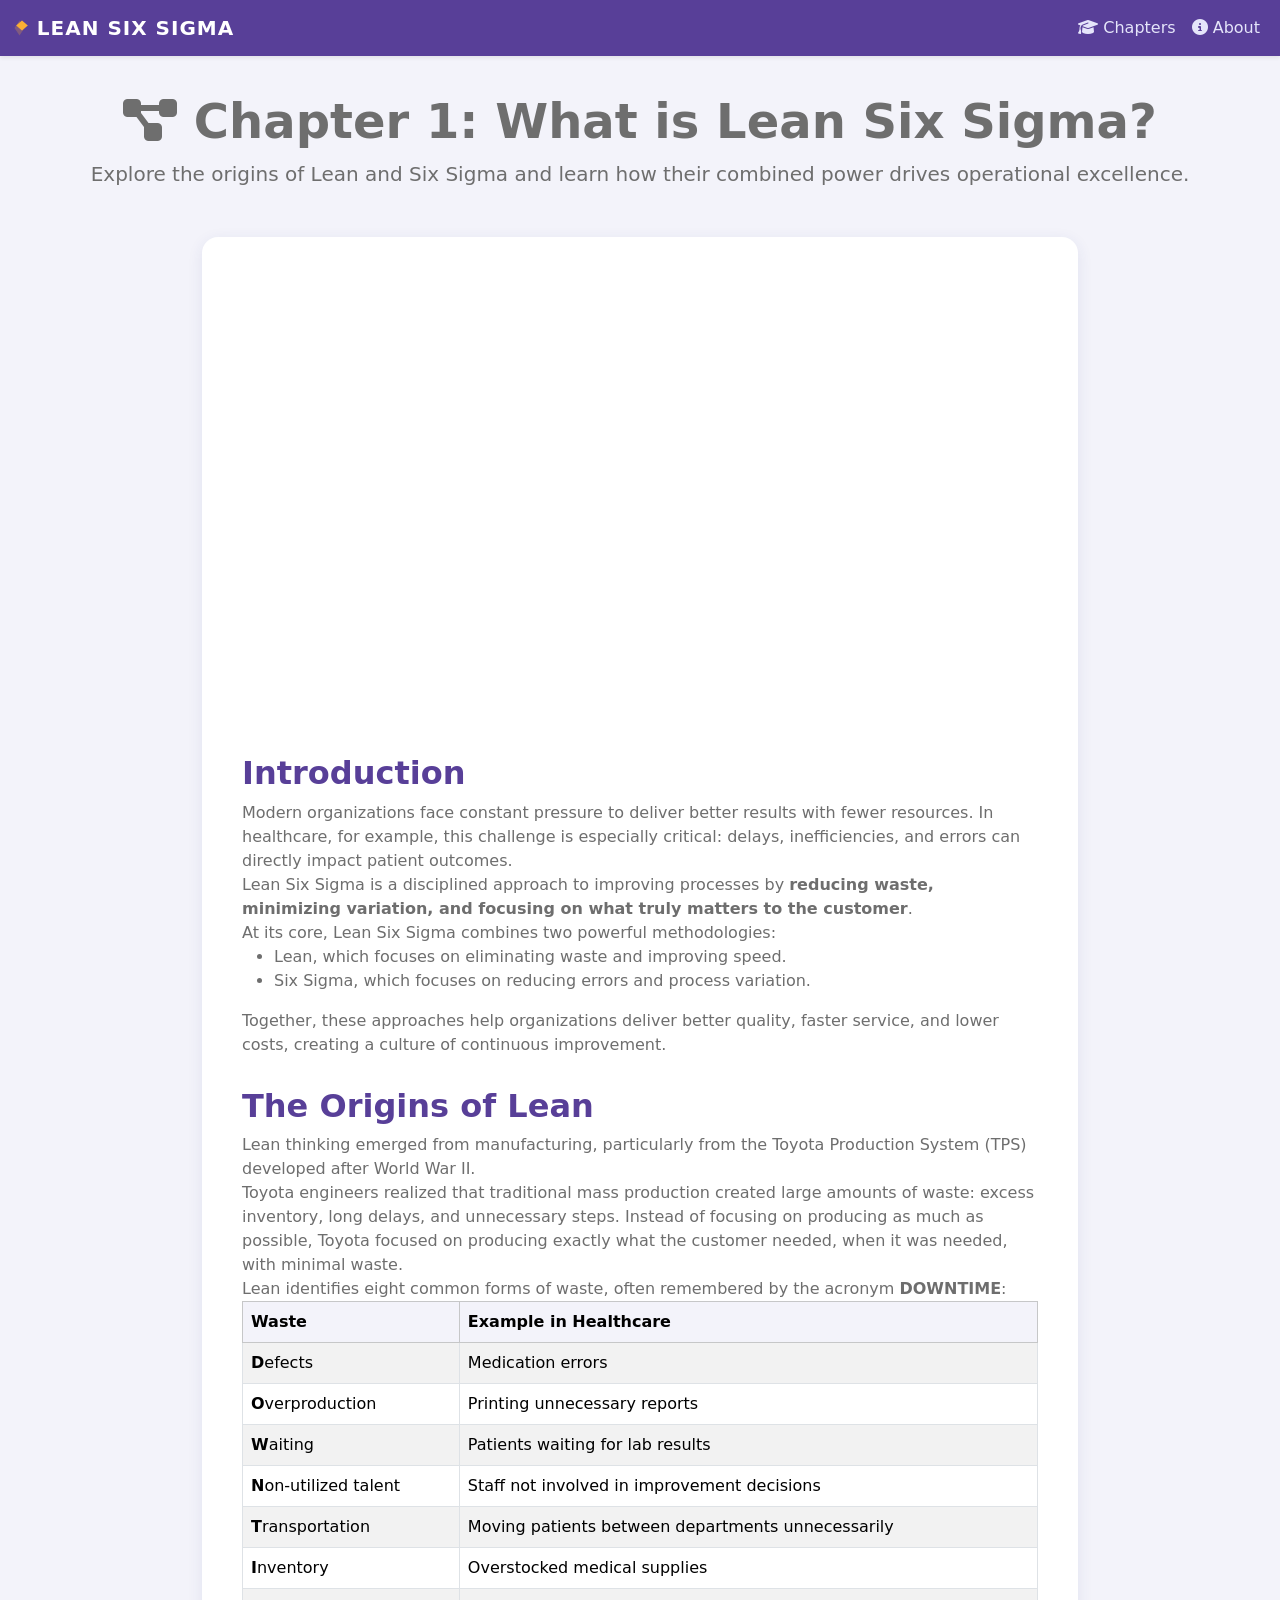
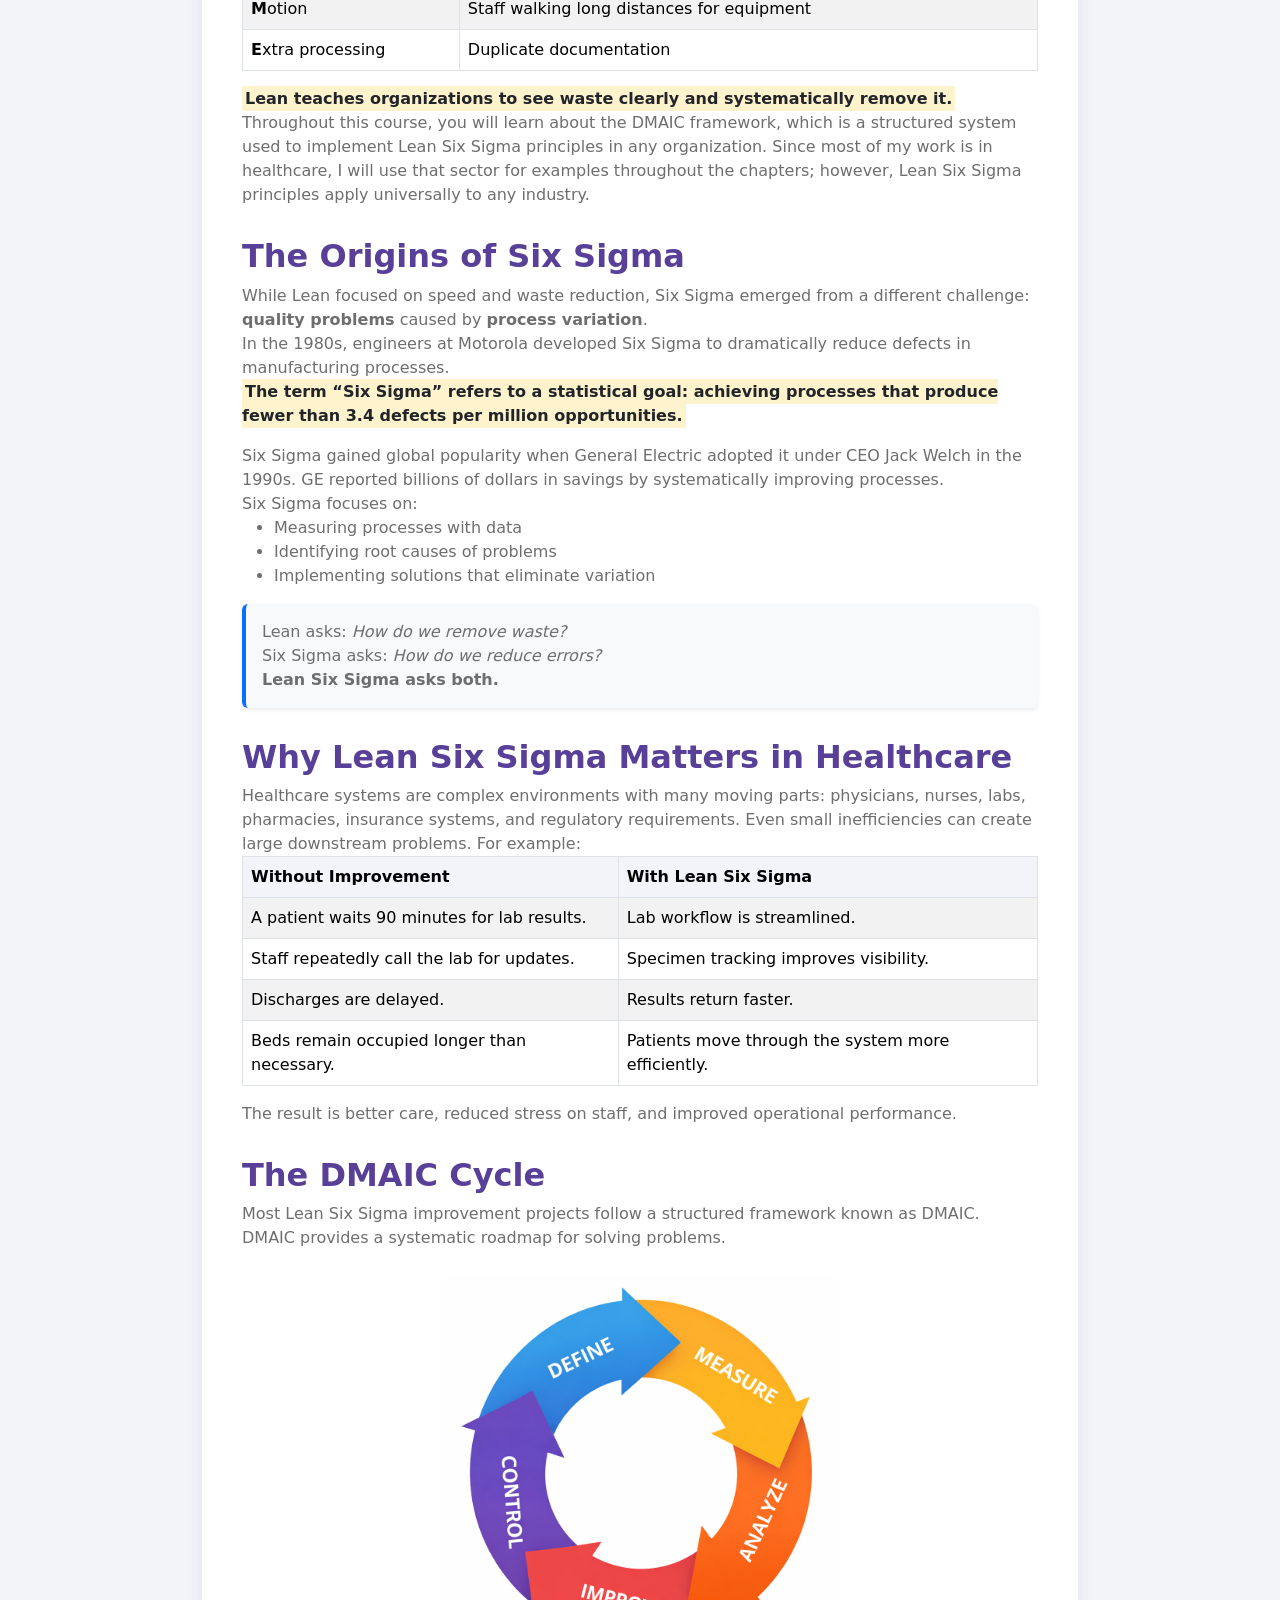
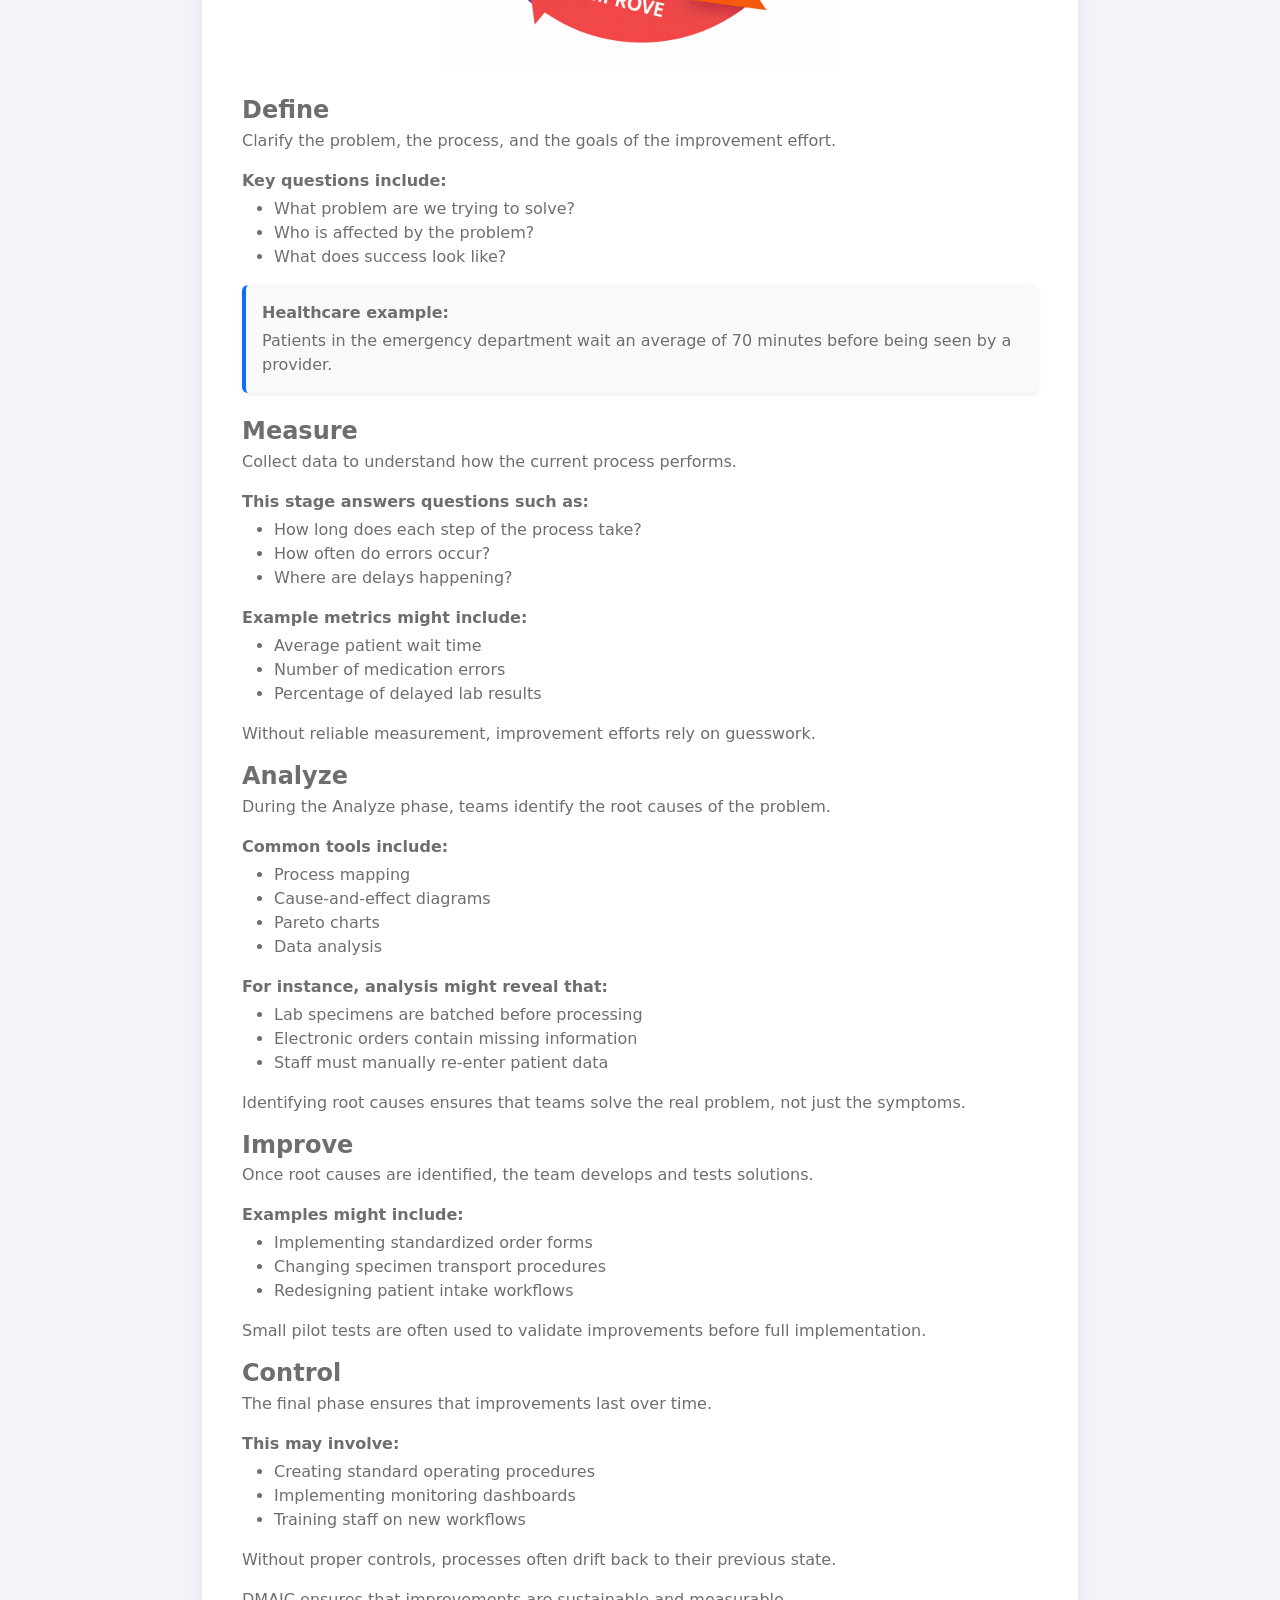
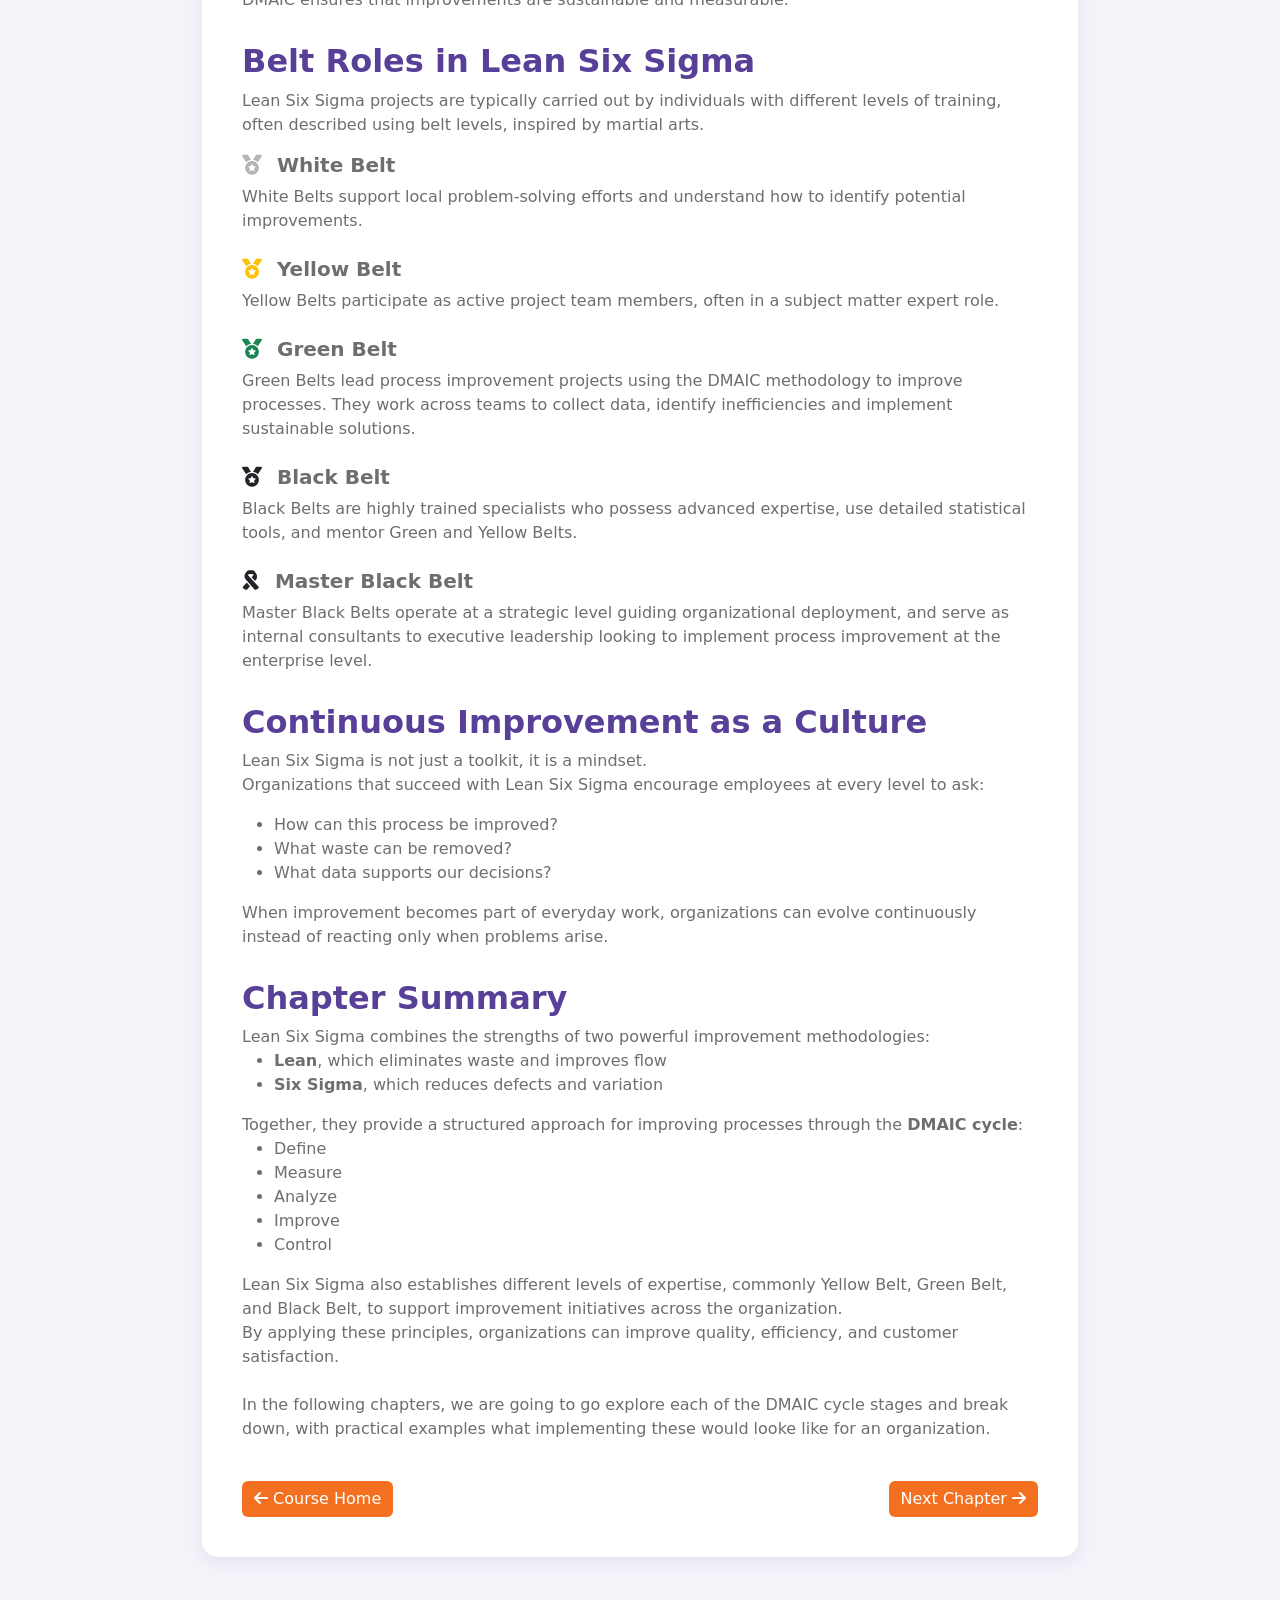
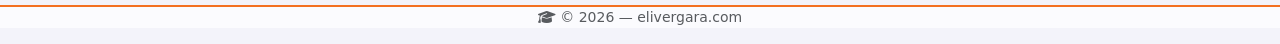
==== chapter_1.html @ 30445e2f "Refactor code structure for improved readability and maintainability" ====
<!doctype html>
<html lang="en">
<head>
<meta charset="utf-8"/>
<title>Chapter 1 — What is Lean Six Sigma?</title>
<meta name="viewport" content="width=device-width, initial-scale=1"/>

<link href="https://cdn.jsdelivr.net/npm/bootstrap@5.3.0/dist/css/bootstrap.min.css" rel="stylesheet">
<link href="https://cdnjs.cloudflare.com/ajax/libs/font-awesome/6.5.0/css/all.min.css" rel="stylesheet">
<link href="sass/style.css" rel="stylesheet">

<script>
window.addEventListener('scroll',function(){
document.getElementById('backToTopBtn').style.display =
(window.scrollY>300)?'inline-block':'none';
});

function backToTop(){
window.scrollTo({top:0,behavior:'smooth'});
}
</script>

</head>

<body>

<!-- NAVBAR -->

<nav class="navbar navbar-expand-lg navbar-dark navbar-gradient shadow-sm fixed-top">
<div class="container-fluid">

<a class="navbar-brand brand" href="index.html">

<svg class="brand-icon" viewBox="0 0 24 24">
<path d="M3 12l6-9 6 9-6 9-6-9z" opacity=".25"/>
<path d="M12 3l7 6-7 6-7-6 7-6z"/>
</svg>

Lean Six Sigma

</a>

<button class="navbar-toggler" type="button" data-bs-toggle="collapse" data-bs-target="#mainNav">
<span class="navbar-toggler-icon"></span>
</button>

<div class="collapse navbar-collapse" id="mainNav">

<ul class="navbar-nav ms-auto">

<li class="nav-item">
<a class="nav-link" href="index.html#chapters">
<i class="fa-solid fa-graduation-cap"></i> Chapters
</a>
</li>

<li class="nav-item">
<a class="nav-link" href="index.html#about-section">
<i class="fa-solid fa-circle-info"></i> About
</a>
</li>

</ul>

</div>
</div>
</nav>

<button id="backToTopBtn" onclick="backToTop()">
<i class="fa-solid fa-arrow-up"></i>
</button>

<!-- HERO -->

<header class="hero text-center">
<div class="container">
<h1 class="display-5 fw-bold mt-5">
<i class="fa-solid fa-project-diagram mt-5"></i>
Chapter 1: What is Lean Six Sigma?
</h1>

<p class="lead">
<strong>Explore the origins of Lean and Six Sigma and learn how their combined power drives operational excellence.</strong>
</p>
</div>
</header>

<!-- MAIN CONTENT -->

<div class="container my-5" style="max-width:900px">
  <div class="chapter-content">
    <div class="ratio ratio-16x9 mb-4">
      <iframe src="https://www.youtube.com/embed/YOUR_VIDEO_ID" title="Lean Six Sigma Introduction" allowfullscreen></iframe>
    </div>
    <section class="chapter-section intro">
      <h2>Introduction</h2>
      <div class="section-body">
        <div class="section-paragraph">
          Modern organizations face constant pressure to deliver better results with fewer resources. In healthcare, for example, this challenge is especially critical: delays, inefficiencies, and errors can directly impact patient outcomes.
        </div>
        <div class="section-paragraph">
          Lean Six Sigma is a disciplined approach to improving processes by <strong>reducing waste, minimizing variation, and focusing on what truly matters to the customer</strong>.
        </div>
        <div class="section-paragraph">
          At its core, Lean Six Sigma combines two powerful methodologies:
          <ul>
            <li>Lean, which focuses on eliminating waste and improving speed.</li>
            <li>Six Sigma, which focuses on reducing errors and process variation.</li>
          </ul>
          Together, these approaches help organizations deliver better quality, faster service, and lower costs, creating a culture of continuous improvement.
        </div>
      </div>
    </section>
    <section class="chapter-section origins-lean">
      <h2>The Origins of Lean</h2>
      <div class="section-body">
        <div class="section-paragraph">
          Lean thinking emerged from manufacturing, particularly from the Toyota Production System (TPS) developed after World War II.
        </div>
        <div class="section-paragraph">
          Toyota engineers realized that traditional mass production created large amounts of waste: excess inventory, long delays, and unnecessary steps. 
          Instead of focusing on producing as much as possible, Toyota focused on producing exactly what the customer needed, when it was needed, with minimal waste.
        </div>
        <div class="section-paragraph">
          Lean identifies eight common forms of waste, often remembered by the acronym <strong>DOWNTIME</strong>:
        </div>
        <div class="section-table">
          <table class="table table-striped table-bordered">
            <thead class="table-light">
              <tr><th>Waste</th><th>Example in Healthcare</th></tr>
            </thead>
            <tbody>
              <tr><td><strong>D</strong>efects</td><td>Medication errors</td></tr>
              <tr><td><strong>O</strong>verproduction</td><td>Printing unnecessary reports</td></tr>
              <tr><td><strong>W</strong>aiting</td><td>Patients waiting for lab results</td></tr>
              <tr><td><strong>N</strong>on-utilized talent</td><td>Staff not involved in improvement decisions</td></tr>
              <tr><td><strong>T</strong>ransportation</td><td>Moving patients between departments unnecessarily</td></tr>
              <tr><td><strong>I</strong>nventory</td><td>Overstocked medical supplies</td></tr>
              <tr><td><strong>M</strong>otion</td><td>Staff walking long distances for equipment</td></tr>
              <tr><td><strong>E</strong>xtra processing</td><td>Duplicate documentation</td></tr>
            </tbody>
          </table>
        </div>
        <div class="section-paragraph">
         <mark><strong> Lean teaches organizations to see waste clearly and systematically remove it.</strong></mark>
        </div>
        <div class="section-paragraph">
          Throughout this course, you will learn about the DMAIC framework, which is a structured system used to implement Lean Six Sigma principles in any organization. 
          Since most of my work is in healthcare, I will use that sector for examples throughout the chapters; however, Lean Six Sigma principles apply universally to any industry.
        </div>
      </div>
    </section>

    <!-- ##############################   -->
    
    <section class="chapter-section origins-sixsigma">
      <h2>The Origins of Six Sigma</h2>
      <div class="section-body">
        <div class="section-paragraph">
          While Lean focused on speed and waste reduction, Six Sigma emerged from a different challenge: <strong>quality problems</strong> caused by <strong>process variation</strong>.
        </div>
        <div class="section-paragraph">
          In the 1980s, engineers at Motorola developed Six Sigma to dramatically reduce defects in manufacturing processes.
        </div>
        <p><mark><strong>The term “Six Sigma” refers to a statistical goal: achieving processes that produce fewer than 3.4 defects per million opportunities.</mark></strong>
      
        <div class="section-paragraph">
          Six Sigma gained global popularity when General Electric adopted it under CEO Jack Welch in the 1990s. GE reported billions of dollars in savings by systematically improving processes.
        </div>
        <div class="section-list">
          Six Sigma focuses on:
          <ul>
            <li>Measuring processes with data</li>
            <li>Identifying root causes of problems</li>
            <li>Implementing solutions that eliminate variation</li>
          </ul>
        </div>
<div class="p-3 bg-light border-start border-4 border-primary rounded shadow-sm">
          Lean asks: <i>How do we remove waste?</i><br>
          Six Sigma asks: <i>How do we reduce errors?</i><br>
          <strong>Lean Six Sigma asks both.</strong>
        </div>
      </div>
    </section>

    <!-- ###################################### -->

    <section class="chapter-section why-lss">
      <h2>Why Lean Six Sigma Matters in Healthcare</h2>
      <div class="section-body">
        <div class="section-paragraph">
          Healthcare systems are complex environments with many moving parts: physicians, nurses, labs, pharmacies, insurance systems, and regulatory requirements. 
          Even small inefficiencies can create large downstream problems. For example:
        </div>

<table class="table table-bordered table-striped">
  <thead>
    <tr>
      <th scope="col" class="fw-bold">Without Improvement</th>
      <th scope="col" class="fw-bold">With Lean Six Sigma</th>
    </tr>
  </thead>
  <tbody>
    <tr>
      <td>A patient waits 90 minutes for lab results.</td>
      <td>Lab workflow is streamlined.</td>
    </tr>
    <tr>
      <td>Staff repeatedly call the lab for updates.</td>
      <td>Specimen tracking improves visibility.</td>
    </tr>
    <tr>
      <td>Discharges are delayed.</td>
      <td>Results return faster.</td>
    </tr>
    <tr>
      <td>Beds remain occupied longer than necessary.</td>
      <td>Patients move through the system more efficiently.</td>
    </tr>
  </tbody>
</table>

        <div class="section-paragraph">
          The result is better care, reduced stress on staff, and improved operational performance.
        </div>
      </div>
    </section>
    <section class="chapter-section dmaic">

<!-- ####################################### -->


      <h2>The DMAIC Cycle</h2>
      <div class="section-body">
        <div class="section-paragraph">
Most Lean Six Sigma improvement projects follow a structured framework known as DMAIC.
        </div>
        <div class="section-paragraph">
          DMAIC provides a systematic roadmap for solving problems.
        </div>
    <div class="text-center my-4">
      <img src="/assets/images/DMAIC-Cycle.png" class="img-fluid w-50 rounded" alt="DMAIC Cycle Diagram: Define, Measure, Analyze, Improve, Control" style="max-width: 500px;">
    </div>

        <div class="section-subgroup">
          <div class="h4 fw-bold mb-1">Define</div>
          <p>Clarify the problem, the process, and the goals of the improvement effort.</p>
          <div class="fw-bold mb-1">Key questions include:</div>
          <ul>
            <li>What problem are we trying to solve?</li>
            <li>Who is affected by the problem?</li>
            <li>What does success look like?</li>
          </ul>
<div class="p-3 bg-light border-start border-4 border-primary rounded shadow-sm">
  <div class="fw-bold mb-1">Healthcare example:</div>
  <p class="mb-0">
    Patients in the emergency department wait an average of 70 minutes 
    before being seen by a provider.
  </p>
</div><br>
        <div class="section-subgroup">
          <div class="h4 fw-bold mb-1">Measure</div>
          <p>Collect data to understand how the current process performs.</p>
          <div class="fw-bold mb-1">This stage answers questions such as:</div>
          <ul>
            <li>How long does each step of the process take?</li>
            <li>How often do errors occur?</li>
            <li>Where are delays happening?</li>
          </ul>
          <div class="fw-bold mb-1">Example metrics might include:</div>
          <ul>
            <li>Average patient wait time</li>
            <li>Number of medication errors</li>
            <li>Percentage of delayed lab results</li>
          </ul>
          <p>Without reliable measurement, improvement efforts rely on guesswork.</p>
        </div>
        <div class="section-subgroup">
          <div class="h4 fw-bold mb-1">Analyze</div>
          <p>During the Analyze phase, teams identify the root causes of the problem.</p>
          <div class="fw-bold mb-1">Common tools include:</div>
          <ul>
            <li>Process mapping</li>
            <li>Cause-and-effect diagrams</li>
            <li>Pareto charts</li>
            <li>Data analysis</li>
          </ul>
          <div class="fw-bold mb-1">For instance, analysis might reveal that:</div>
          <ul>
            <li>Lab specimens are batched before processing</li>
            <li>Electronic orders contain missing information</li>
            <li>Staff must manually re-enter patient data</li>
          </ul>
          <p>Identifying root causes ensures that teams solve the real problem, not just the symptoms.</p>
        </div>
        <div class="section-subgroup">
          <div class="h4 fw-bold mb-1">Improve</div>
          <p>Once root causes are identified, the team develops and tests solutions.</p>
          <div class="fw-bold mb-1">Examples might include:</div>
          <ul>
            <li>Implementing standardized order forms</li>
            <li>Changing specimen transport procedures</li>
            <li>Redesigning patient intake workflows</li>
          </ul>
          <p>Small pilot tests are often used to validate improvements before full implementation.</p>
        </div>
        <div class="section-subgroup">
          <div class="h4 fw-bold mb-1">Control</div>
          <p>The final phase ensures that improvements last over time.</p>
          <div class="fw-bold mb-1">This may involve:</div>
          <ul>
            <li>Creating standard operating procedures</li>
            <li>Implementing monitoring dashboards</li>
            <li>Training staff on new workflows</li>
          </ul>
          <p>Without proper controls, processes often drift back to their previous state.</p>
        </div>
        <div class="section-paragraph">
          DMAIC ensures that improvements are sustainable and measurable.
        </div>
      </div>
    </section>

          
    <!-- ####################################### -->

<section class="chapter-section belt-roles">
  <h2>Belt Roles in Lean Six Sigma</h2>

  <div class="section-body">

    <p class="section-paragraph">
      Lean Six Sigma projects are typically carried out by individuals with different levels of training, 
      often described using belt levels, inspired by martial arts.
    </p>

    <!-- White Belt -->
    <div class="section-subgroup mb-4">
      <div class="fw-bold h5">
        <i class="fas fa-medal me-2" style="color: #b4b4b4;"></i> White Belt
      </div>
      <p>White Belts support local problem-solving efforts and understand how to identify potential improvements.</p>
    </div>

    <!-- Yellow Belt -->
    <div class="section-subgroup mb-4">
      <div class="fw-bold h5">
        <i class="fas fa-medal text-warning me-2"></i> Yellow Belt
      </div>
      <p>Yellow Belts participate as active project team members, often in a subject matter expert role.</p>
    </div>

    <!-- Green Belt -->
    <div class="section-subgroup mb-4">
      <div class="fw-bold h5">
        <i class="fas fa-medal text-success me-2"></i> Green Belt
      </div>
      <p>Green Belts lead process improvement projects using the DMAIC methodology to improve processes. 
        They work across teams to collect data, identify inefficiencies and implement sustainable solutions.</p>
    </div>

    <!-- Black Belt -->
    <div class="section-subgroup mb-4">
      <div class="fw-bold h5">
        <i class="fas fa-medal text-dark me-2"></i> Black Belt
      </div>
      <p>Black Belts are highly trained specialists who possess advanced expertise, use detailed statistical tools, and mentor Green and Yellow Belts.</p>
    </div>

    <!-- Master Black Belt -->
    <div class="section-subgroup mb-4">
      <div class="fw-bold h5">
        <i class="fas fa-ribbon text-dark me-2"></i> Master Black Belt
      </div>
      <p>Master Black Belts operate at a strategic level guiding organizational deployment, and serve as internal 
        consultants to executive leadership looking to implement process improvement at the enterprise level.</p>
    </div>

  </div>
</section>

<!-- ###############################-->

 <section class="chapter-section belt-roles">
      <h2>Continuous Improvement as a Culture</h2>
      <div class="section-body">
        <div class="section-paragraph">
          Lean Six Sigma is not just a toolkit, it is a mindset.
        </div>
        <div class="section-subgroup">
          <p>Organizations that succeed with Lean Six Sigma encourage employees at every level to ask:</p>
          <ul>
            <li>How can this process be improved?</li>
            <li>What waste can be removed?</li>
            <li>What data supports our decisions?</li>
          </ul>
        </div>
        <div class="section-paragraph">
          When improvement becomes part of everyday work, organizations can evolve continuously instead of reacting only when problems arise.
        </div>
      </div>
    </section>
<!--############################################-->
          
<section class="chapter-section belt-roles">
  <h2>Chapter Summary</h2>
  <div class="section-body">
    <div class="section-paragraph">
      Lean Six Sigma combines the strengths of two powerful improvement methodologies:
    </div>
    <div class="section-subgroup">
      <ul>
        <li><strong>Lean</strong>, which eliminates waste and improves flow</li>
        <li><strong>Six Sigma</strong>, which reduces defects and variation</li>
      </ul>
    </div>

    <div class="section-paragraph">
      Together, they provide a structured approach for improving processes through the <strong>DMAIC cycle</strong>:
        </div>
        <div class="section-subgroup">
          <ul>
            <li>Define</li>
            <li>Measure</li>
            <li>Analyze</li>
            <li>Improve</li>
            <li>Control</li>
          </ul>
        </div>
        <div class="section-paragraph">
    </div>



    <div class="section-paragraph">
      Lean Six Sigma also establishes different levels of expertise, commonly Yellow Belt, Green Belt, and Black Belt, to support improvement initiatives across the organization.
    </div>
    <div class="section-paragraph">
      By applying these principles, organizations can improve quality, efficiency, and customer satisfaction.
    </div>
<br>
    <div class="section-paragraph">
      In the following chapters, we are going to go explore each of the DMAIC cycle stages and break down, with 
      practical examples what implementing these would looke like for an organization. 
    </div>

  </div>
</section>

    

<!--###########################################-->
    


<div class="chapter-nav">

<a href="index.html" class="btn btn-course">
<i class="fa-solid fa-arrow-left"></i> Course Home
</a>

<a href="chapter_2.html" class="btn btn-course">
Next Chapter <i class="fa-solid fa-arrow-right"></i>
</a>

</div>

</div>

</div>

<footer class="text-center text-muted mt-5 mb-3 small">
<a class="nav-link"
   href="https://www.elivergara.com"
   target="_blank"
   rel="noopener noreferrer">
  <i class="fa-solid fa-graduation-cap"></i> © 2026 — elivergara.com
</a>  
</footer>

<script src="https://cdn.jsdelivr.net/npm/bootstrap@5.3.0/dist/js/bootstrap.bundle.min.js"></script>

</body>
</html>
---- sass/style.css ----
:root {
  --primary: #007BC1;
  --secondary: #583F98;
  --accent: #F37021;
  --highlight: #FBAF33;
  --highlight2: #f6933d;
  --text: #6E6E6E;
}

body {
  color: var(--text);
  background: #f3f3fa;
}

.navbar-gradient {
  background: linear-gradient(90deg, var(--primary) 0%, var(--secondary) 100%) !important;
}

.navbar, .navbar-dark.bg-dark {
  background: var(--secondary) !important;
  border-bottom: none;
}

.navbar-brand {
  color: #fff !important;
}

.brand {
  display: inline-flex;
  align-items: center;
  gap: 0.3rem;
  font-weight: 800;
  letter-spacing: 1px;
  text-transform: uppercase;
  color: #fff;
}

.brand-icon {
  width: 20px;
  height: 20px;
  fill: var(--highlight);
}

.navbar-nav .nav-link {
  color: #e5e5fa !important;
  font-weight: 500;
}

.navbar-nav .nav-link.active, .navbar-nav .nav-link:focus, .navbar-nav .nav-link:hover {
  color: var(--highlight) !important;
}

.toc-card {
  border-radius: 16px;
  box-shadow: 0 4px 16px rgba(44, 55, 130, 0.09);
  border: none;
}

.chapter-image {
  width: 100%;
  height: 120px;
  display: block;
  border-radius: 8px;
  -o-object-fit: cover;
     object-fit: cover;
  border-bottom: 3px solid var(--highlight);
}

.chapter {
  scroll-margin-top: 90px;
}

.card-title {
  font-weight: 700;
  color: var(--secondary);
}

.chapter .card-title {
  display: flex;
  align-items: center;
  gap: 0.6em;
}

.main-content {
  background: #f3f3fa;
  min-height: 96vh;
  padding-bottom: 42px;
}

.btn, .btn-lg, .btn-outline-primary {
  background: var(--accent);
  border: none;
  color: #fff;
}

.btn-outline-primary {
  background: transparent;
  color: var(--primary);
  border: 2px solid var(--primary);
}

.btn-outline-primary:hover {
  background: var(--primary);
  color: #fff;
}

.chapter .fa-solid {
  color: var(--accent);
}

.card-footer {
  background: var(--highlight) !important;
  color: #222;
}

footer {
  background: #fbfbfe;
  border-top: 2px solid var(--accent);
}

#chapters-nav {
  background: rgba(255, 255, 255, 0);
  border-radius: 1rem;
  margin-bottom: 2em;
  box-shadow: 0 2px 16px rgba(44, 55, 130, 0);
  padding: 10px 24px;
  text-align: center;
}

#chapters-nav .btn {
  margin: 2px 2px;
  font-weight: 700;
  letter-spacing: 0.03em;
  font-size: 1.05rem;
  background: var(--primary);
  border: none;
  color: #fff;
  padding: 6px 18px;
  border-radius: 24px;
  transition: background 0.1s, color 0.1s;
}

#chapters-nav .btn:hover {
  background: var(--accent);
  color: #ffffff;
}

@media (max-width: 600px) {
  #chapters-nav {
    padding: 6px 2vw;
    font-size: 0.93rem;
  }
  #chapters-nav .btn {
    font-size: 0.94rem;
    margin: 2px 2px;
    padding: 4px 10px;
  }
}
#backToTopBtn {
  position: fixed;
  bottom: 40px;
  right: 36px;
  z-index: 1100;
  display: none;
  background: var(--secondary);
  color: #fff;
  border: none;
  border-radius: 60px;
  padding: 18px 20px 16px 20px;
  font-size: 1.4rem;
  box-shadow: 0 4px 12px rgba(88, 63, 152, 0.22);
  transition: background 0.2s, color 0.2s;
}

#backToTopBtn:hover {
  background: var(--accent);
  color: #fff;
}

html {
  scroll-behavior: smooth;
}

.chapter-content {
  background: white;
  border-radius: 16px;
  padding: 40px;
  box-shadow: 0 4px 16px rgba(44, 55, 130, 0.09);
}

.chapter-content h2 {
  color: var(--secondary);
  font-weight: 700;
  margin-top: 30px;
}

.chapter-content h3 {
  color: var(--primary);
  margin-top: 25px;
}

.chapter-nav {
  margin-top: 40px;
  display: flex;
  justify-content: space-between;
}

.btn-course {
  background: var(--accent);
  border: none;
  color: white;
}

.btn-course:hover {
  background: var(--secondary);
}

.table thead th, .table-striped tbody tr:nth-of-type(odd) {
  background: #f3f3fa;
}/*# sourceMappingURL=style.css.map */
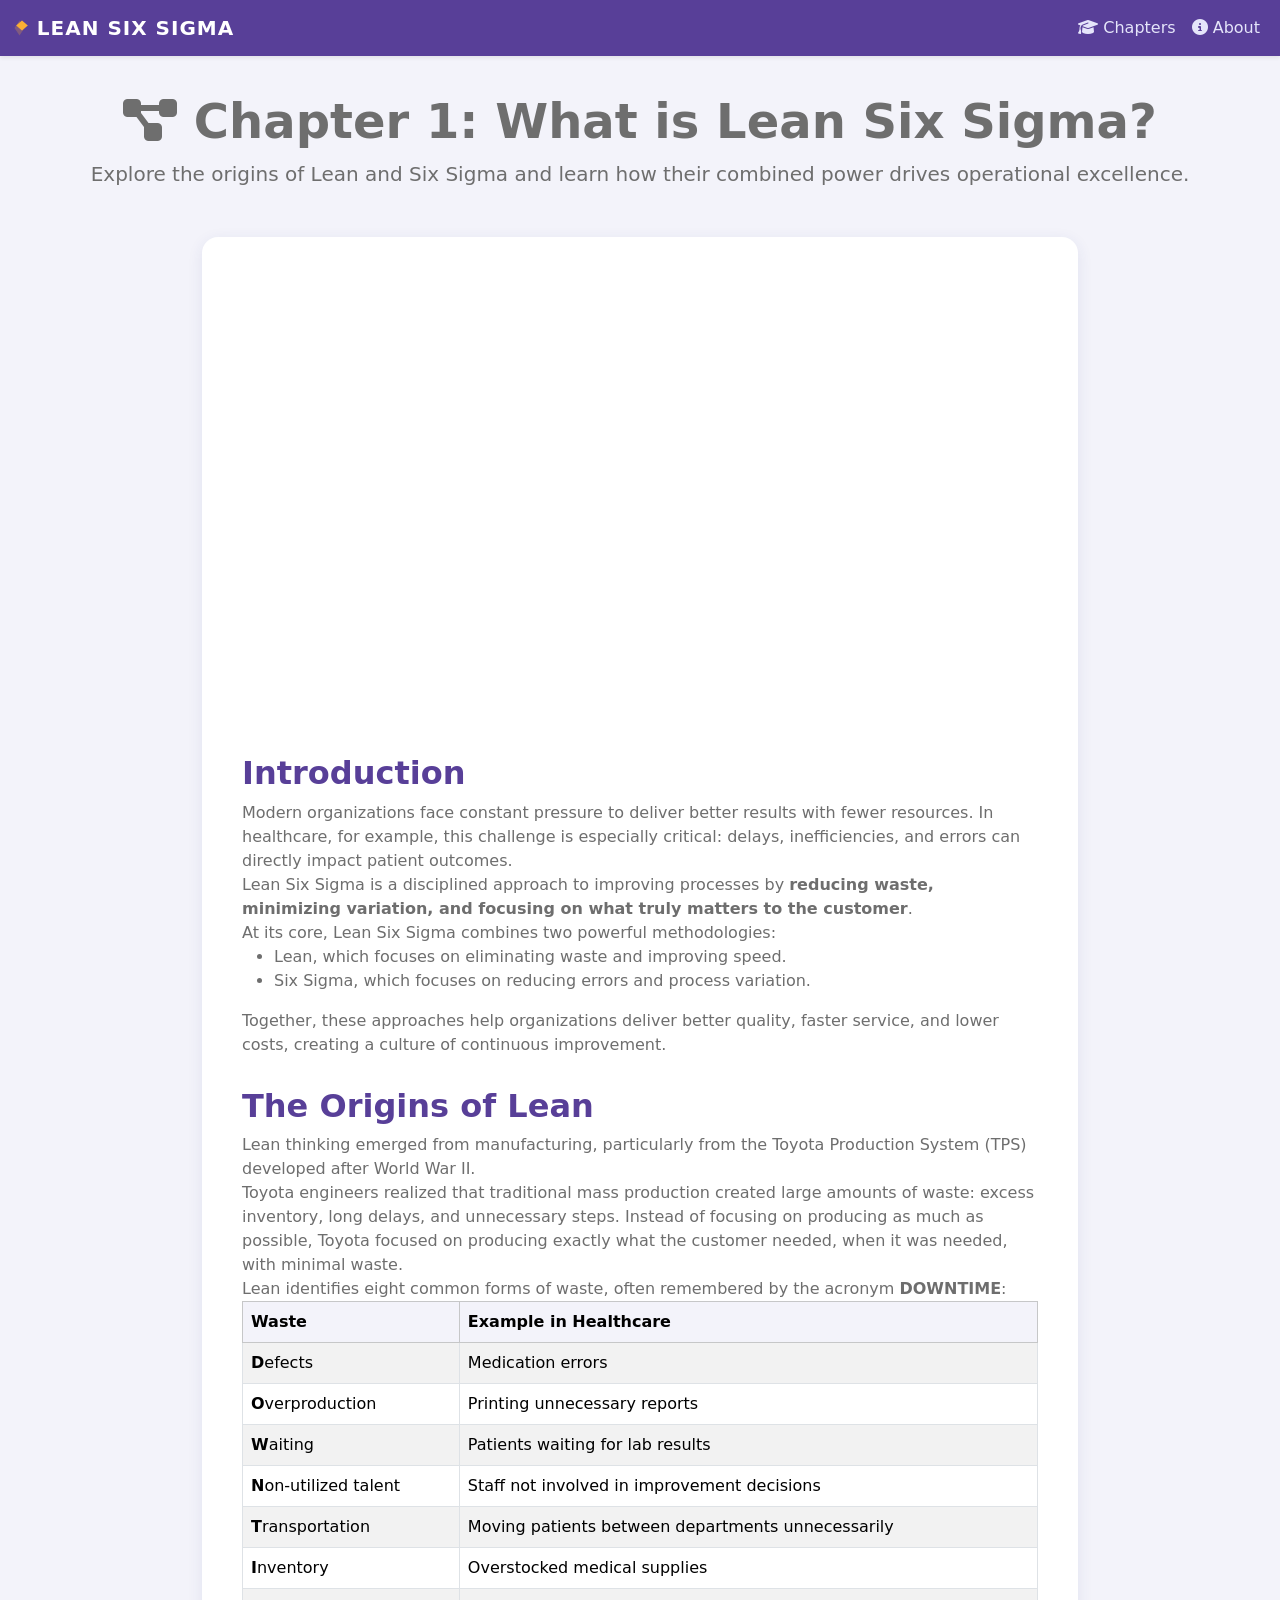
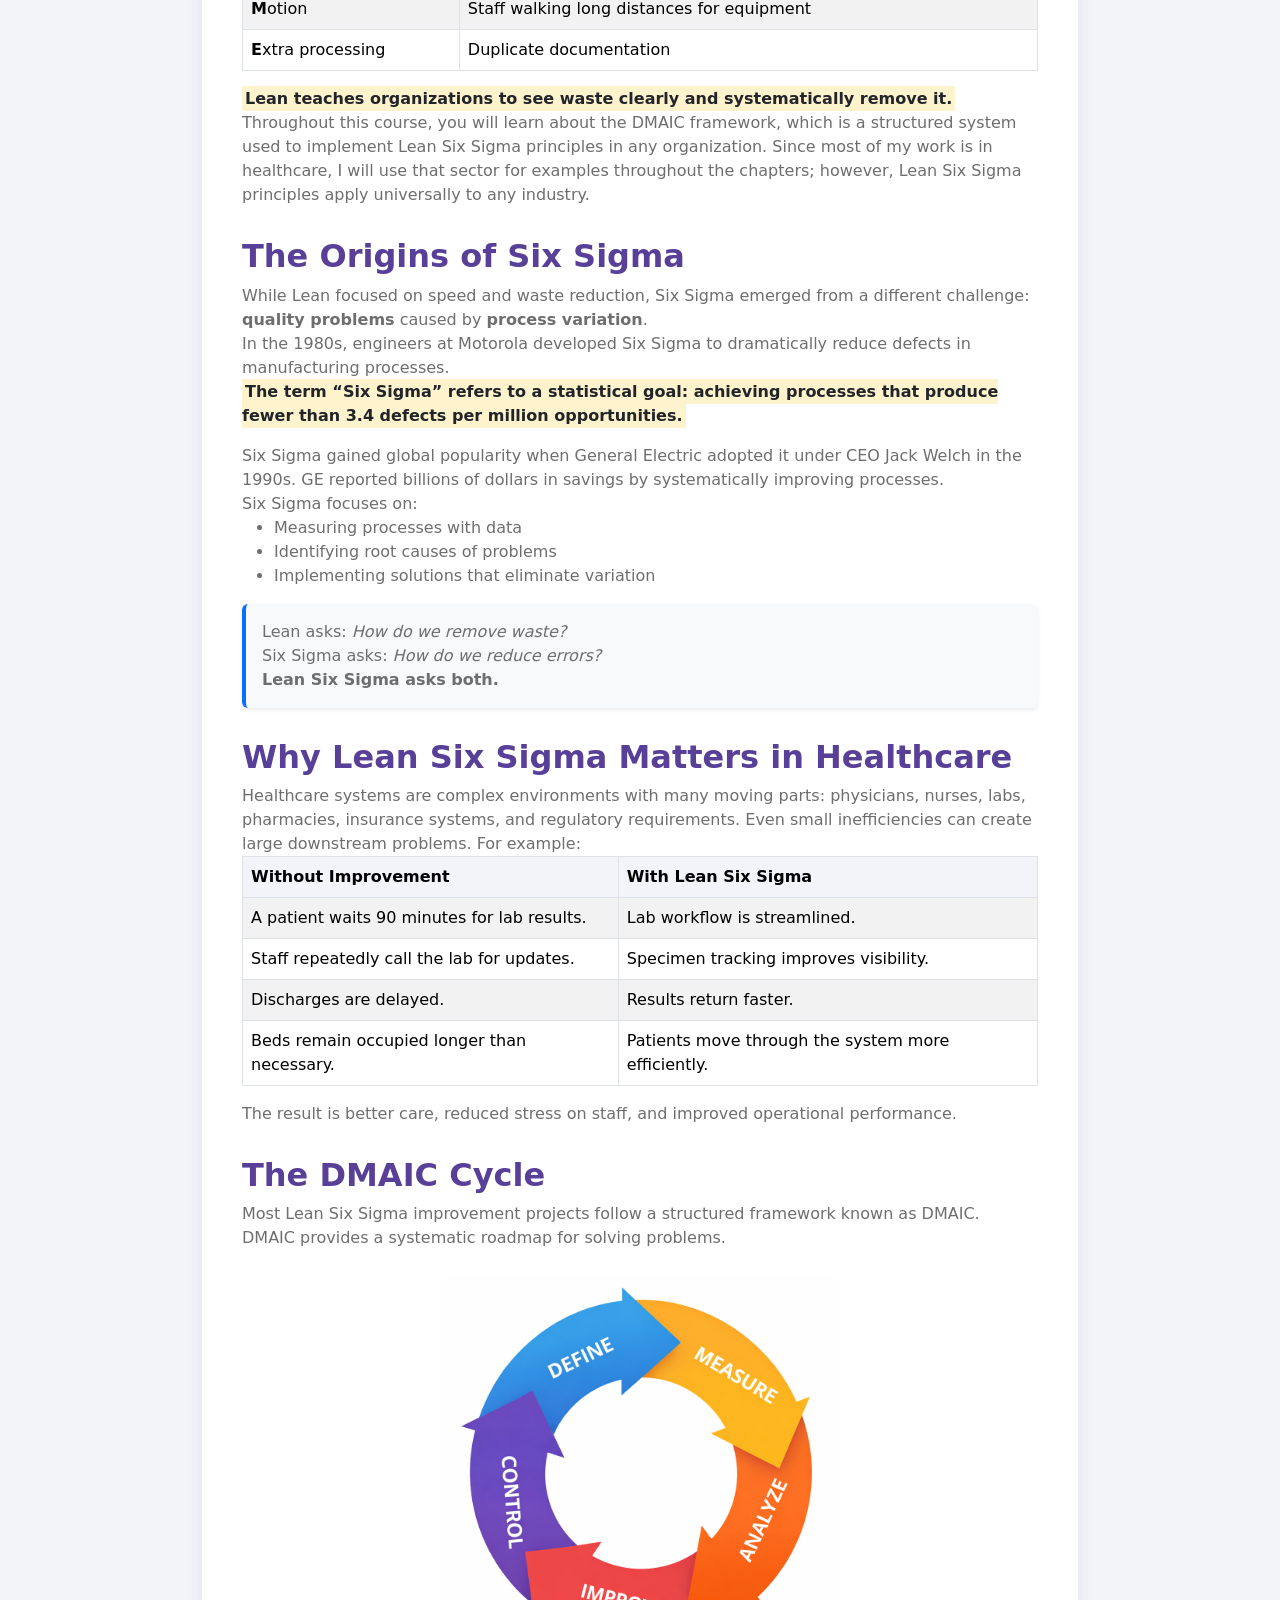
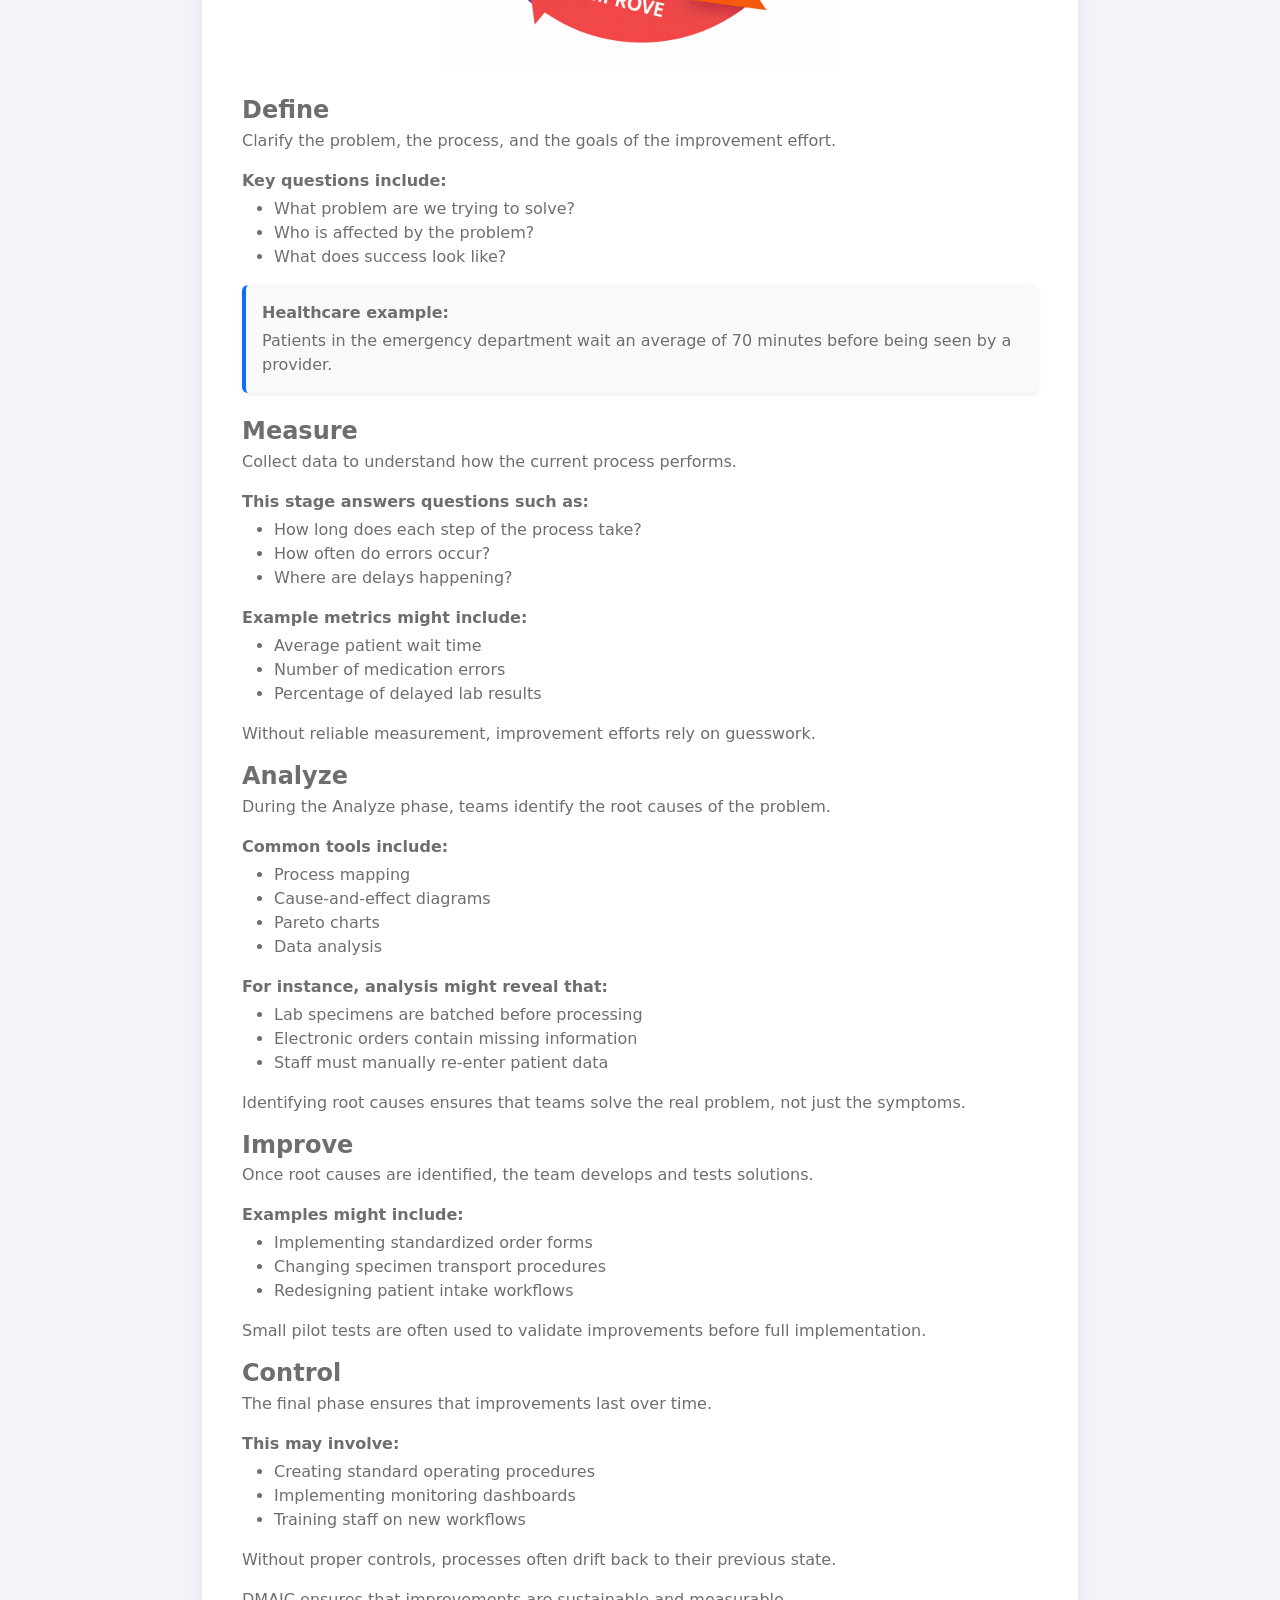
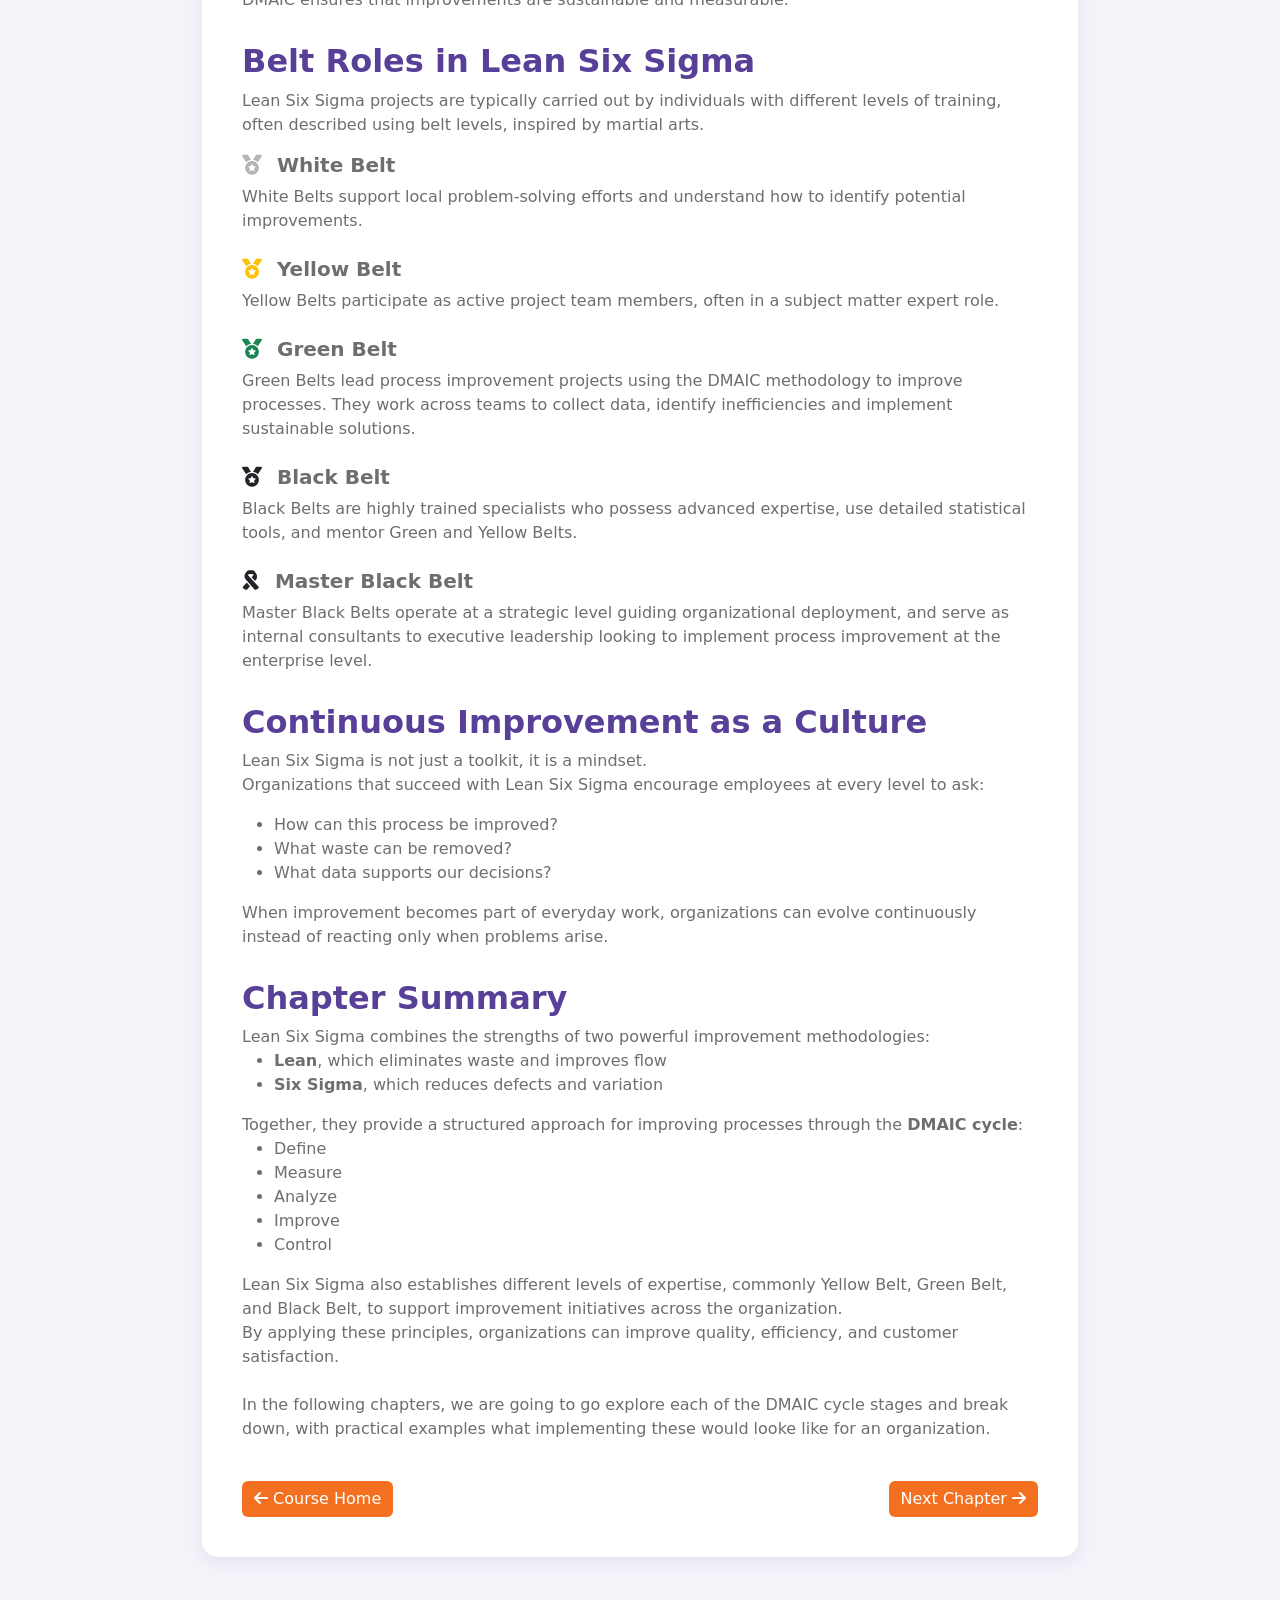
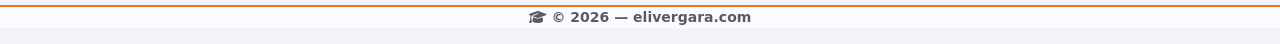
==== commit 0175e36c: "changed footer to my authorship" ====
--- a/chapter_1.html
+++ b/chapter_1.html
@@ -239,7 +239,7 @@
           DMAIC provides a systematic roadmap for solving problems.
         </div>
     <div class="text-center my-4">
-      <img src="/assets/images/DMAIC-Cycle.png" class="img-fluid w-50 rounded" alt="DMAIC Cycle Diagram: Define, Measure, Analyze, Improve, Control" style="max-width: 500px;">
+      <img src="assets/images/DMAIC-Cycle.png" class="img-fluid w-50 rounded" alt="DMAIC Cycle Diagram: Define, Measure, Analyze, Improve, Control" style="max-width: 500px;">
     </div>
 
         <div class="section-subgroup">
@@ -474,7 +474,7 @@
    href="https://www.elivergara.com"
    target="_blank"
    rel="noopener noreferrer">
-  <i class="fa-solid fa-graduation-cap"></i> © 2026 — elivergara.com
+  <strong><i class="fa-solid fa-graduation-cap"></i> © 2026 — elivergara.com</strong>
 </a>  
 </footer>
 
--- a/sass/style.css
+++ b/sass/style.css
@@ -58,11 +58,11 @@
 
 .chapter-image {
   width: 100%;
-  height: 120px;
+  height: 150px;
   display: block;
   border-radius: 8px;
-  -o-object-fit: cover;
-     object-fit: cover;
+  object-fit: cover;
+  object-position: top;
   border-bottom: 3px solid var(--highlight);
 }
 
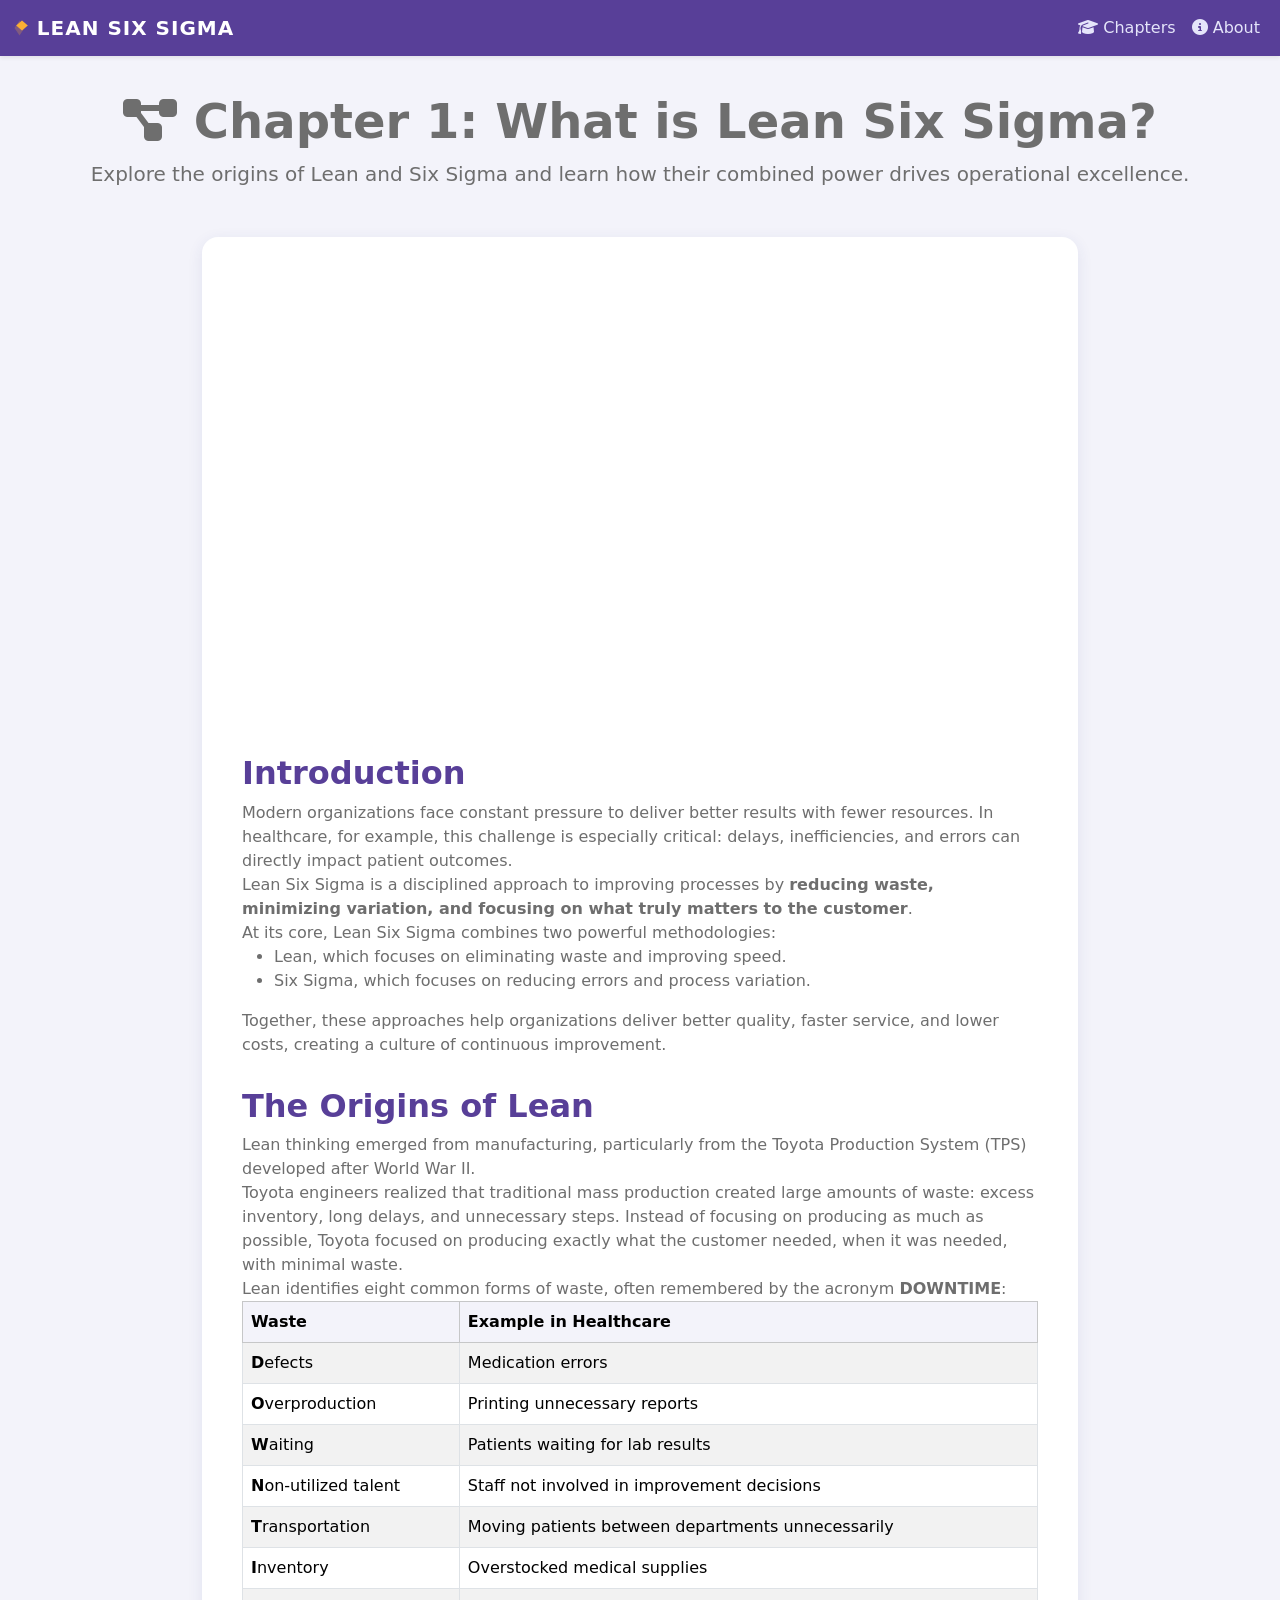
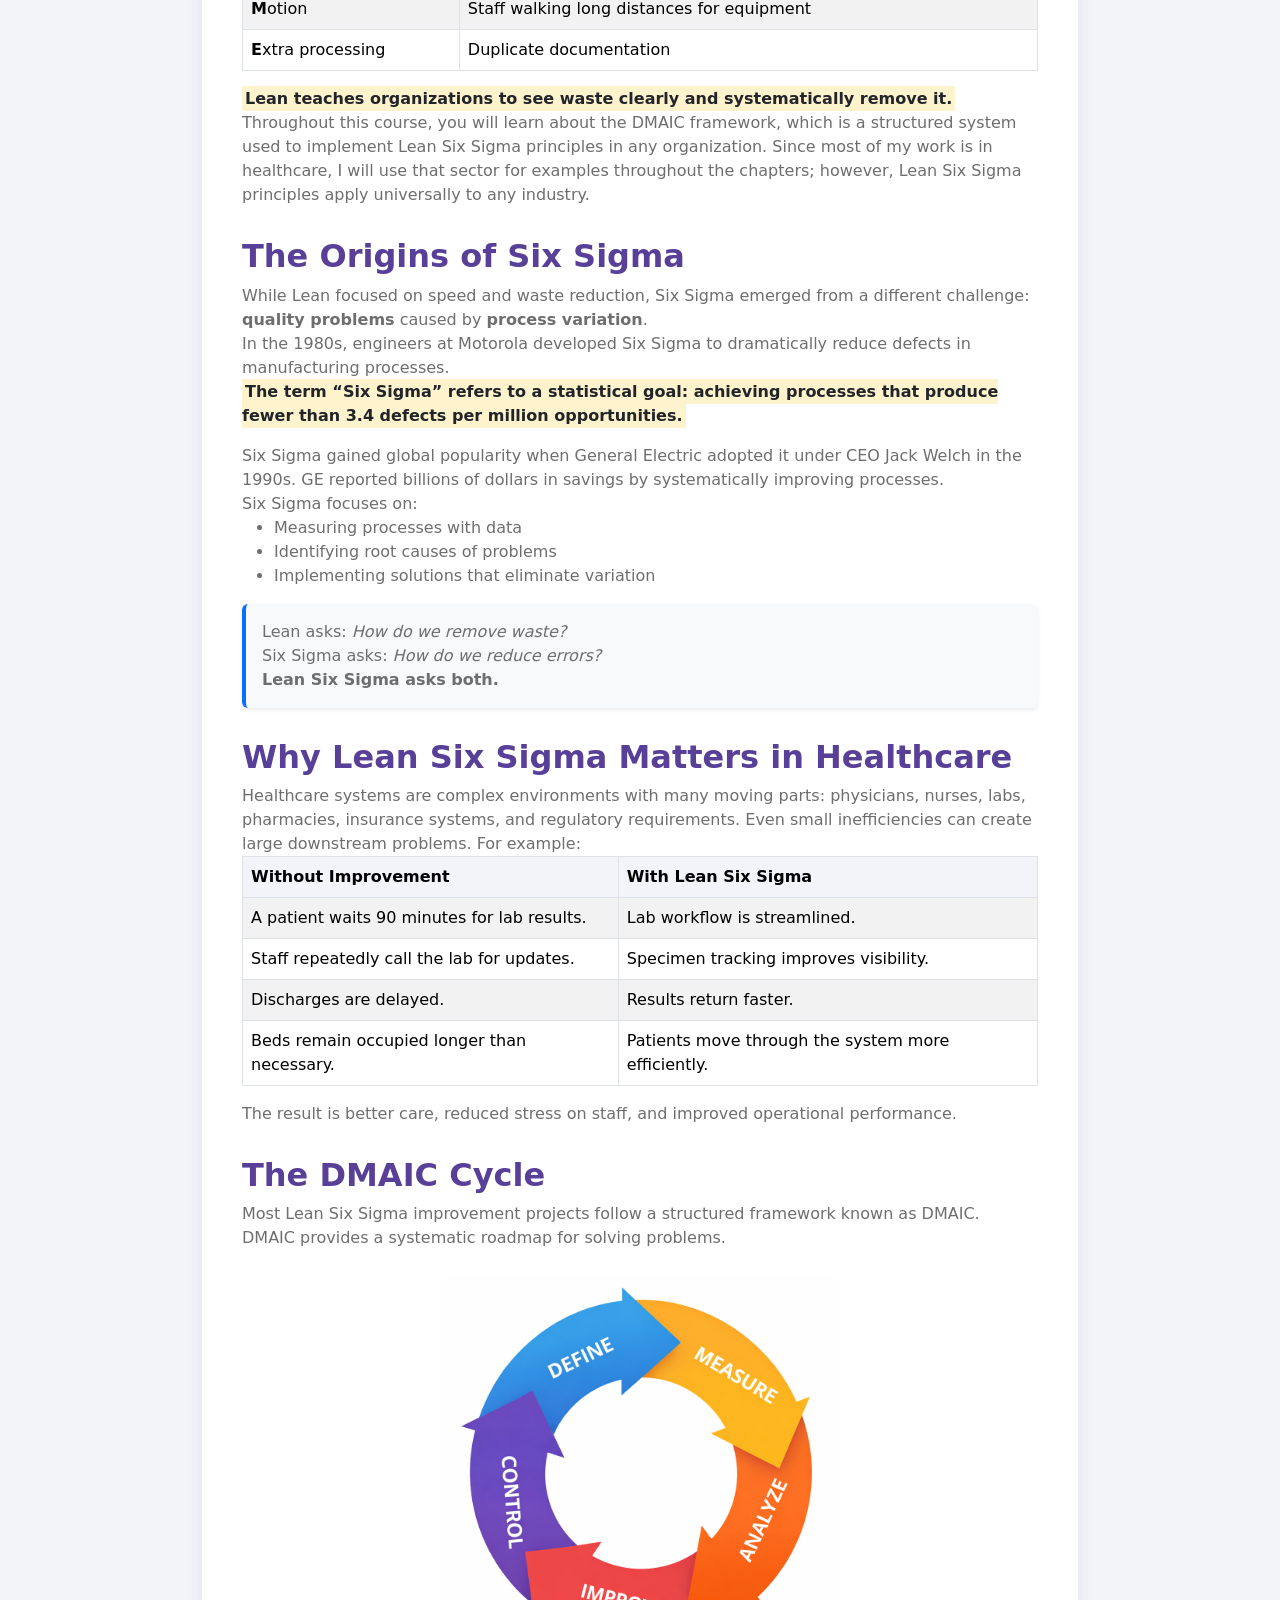
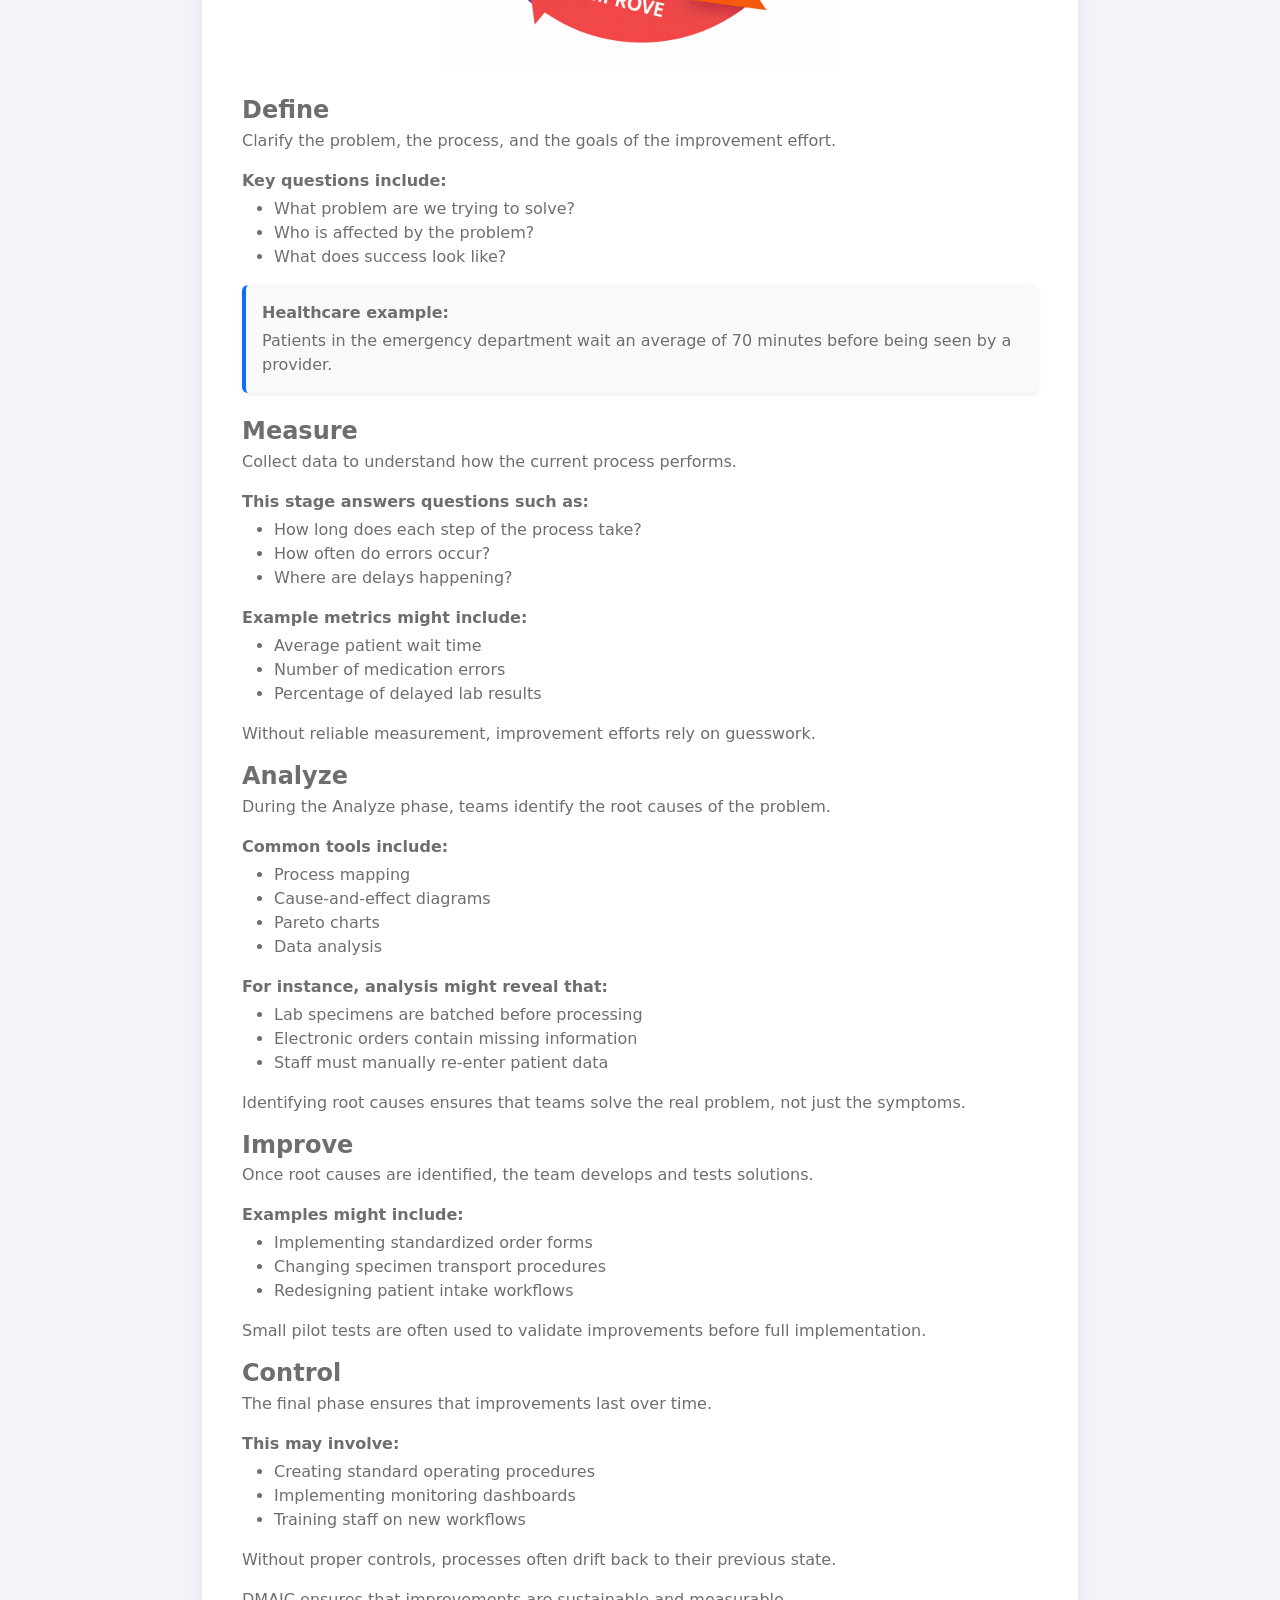
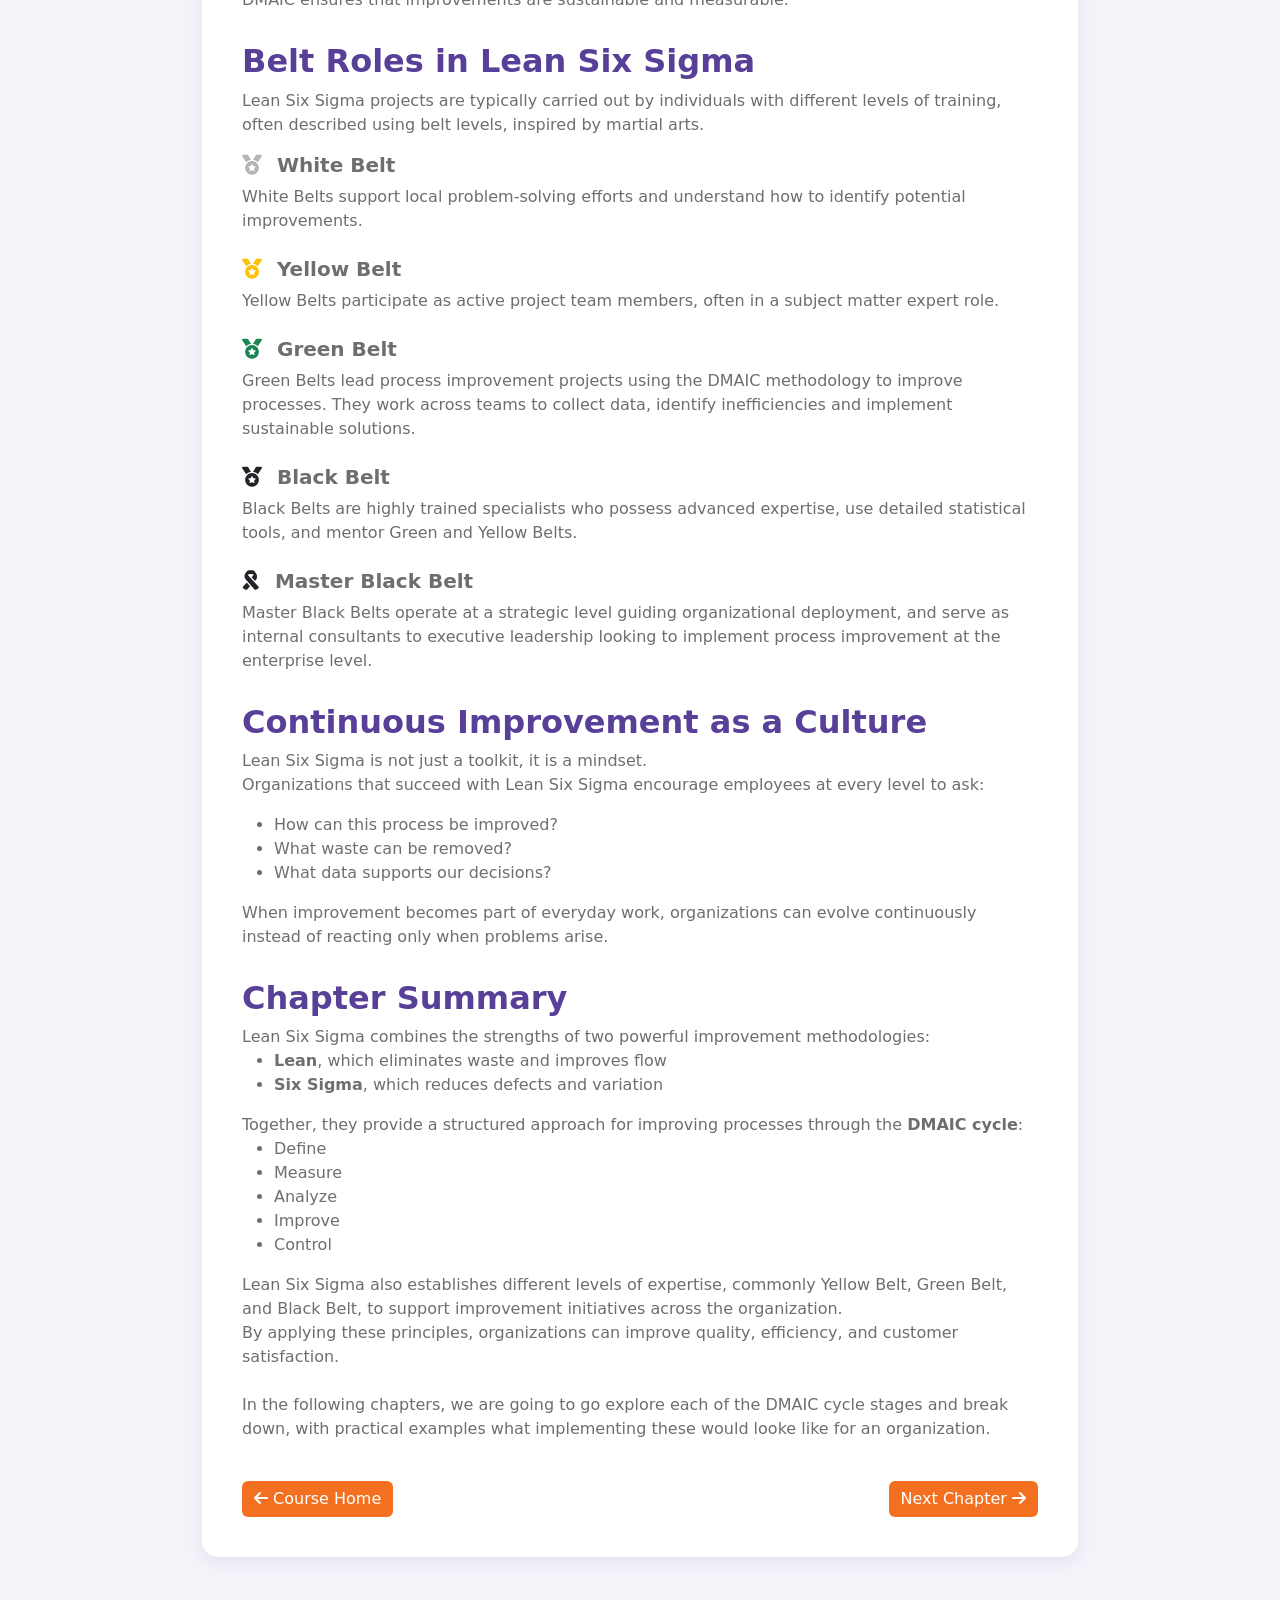
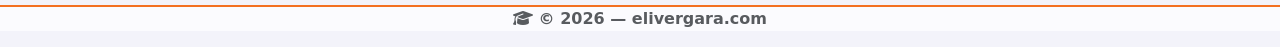
==== commit 8d84093b: "fixed footer, added reference and made it standardized. Improved course description." ====
--- a/chapter_1.html
+++ b/chapter_1.html
@@ -469,7 +469,7 @@
 
 </div>
 
-<footer class="text-center text-muted mt-5 mb-3 small">
+<footer class="text-center text-muted mt-1 mb-3 ">
 <a class="nav-link"
    href="https://www.elivergara.com"
    target="_blank"
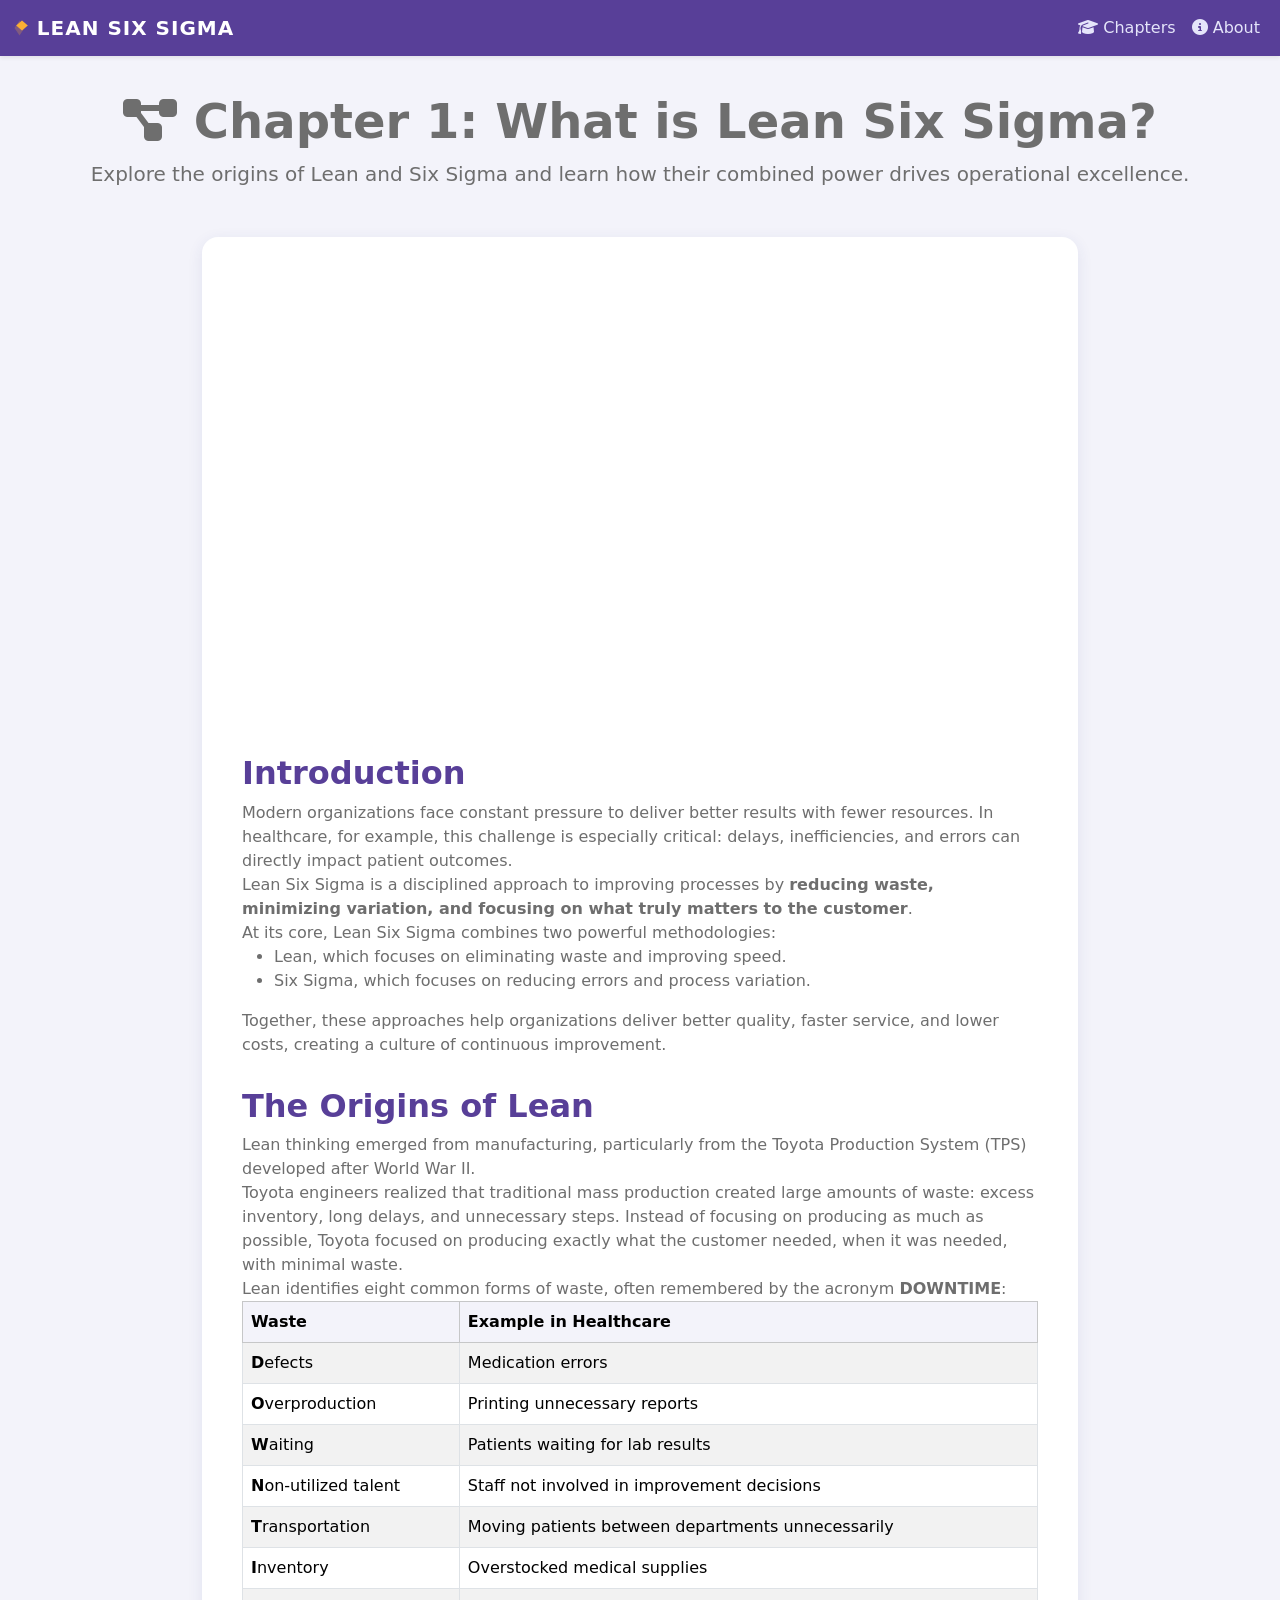
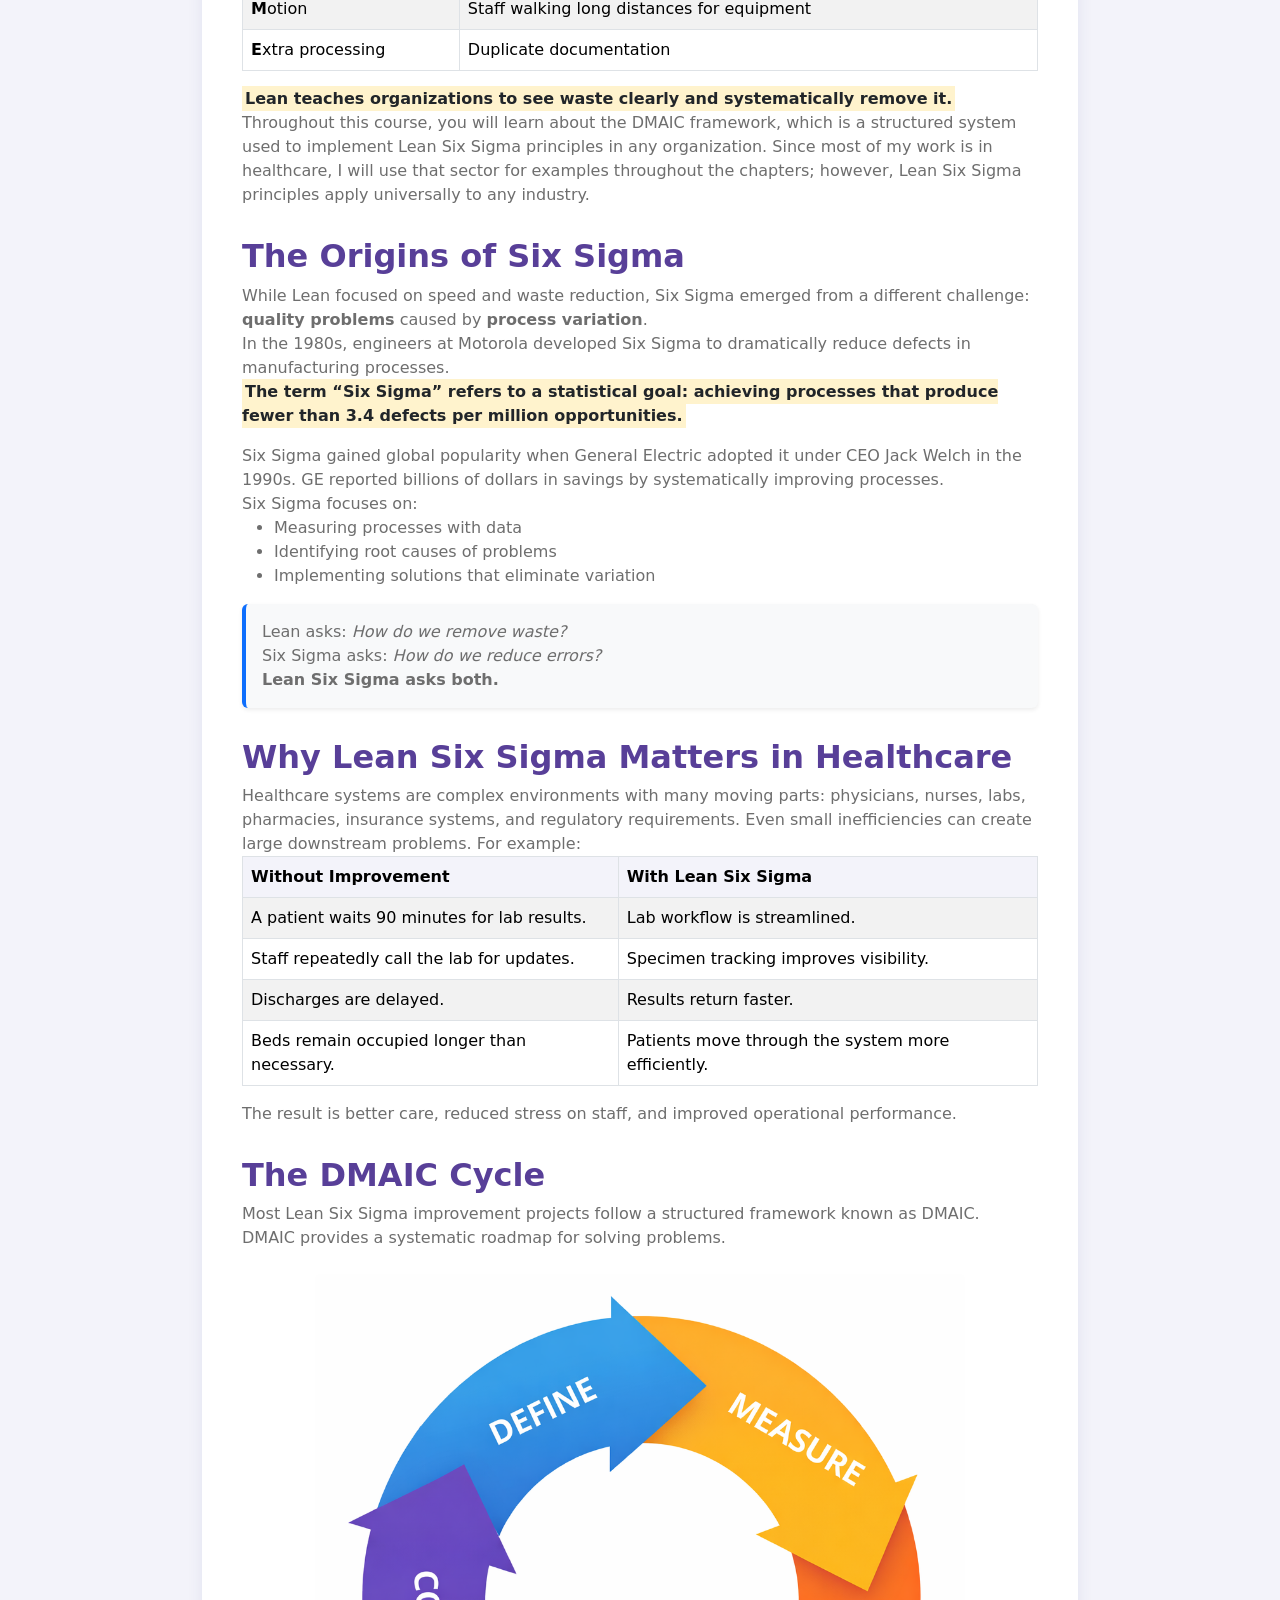
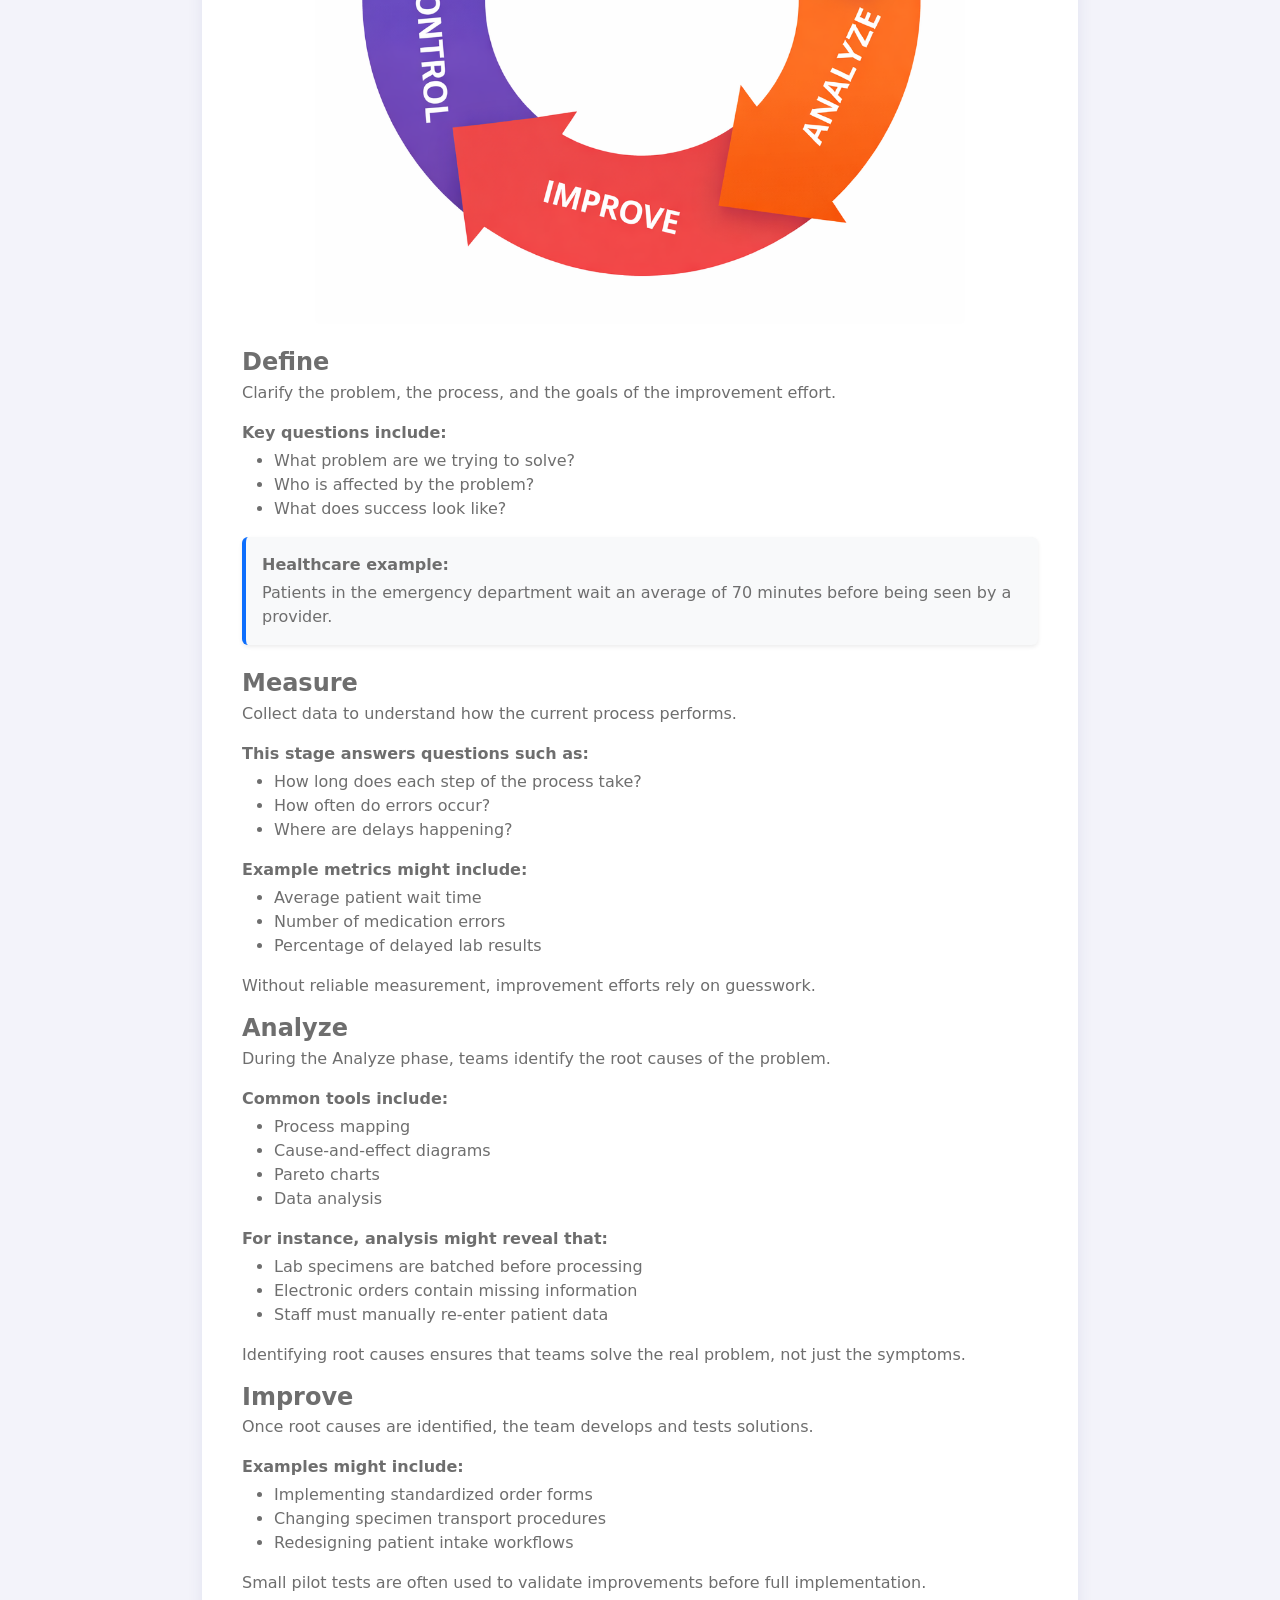
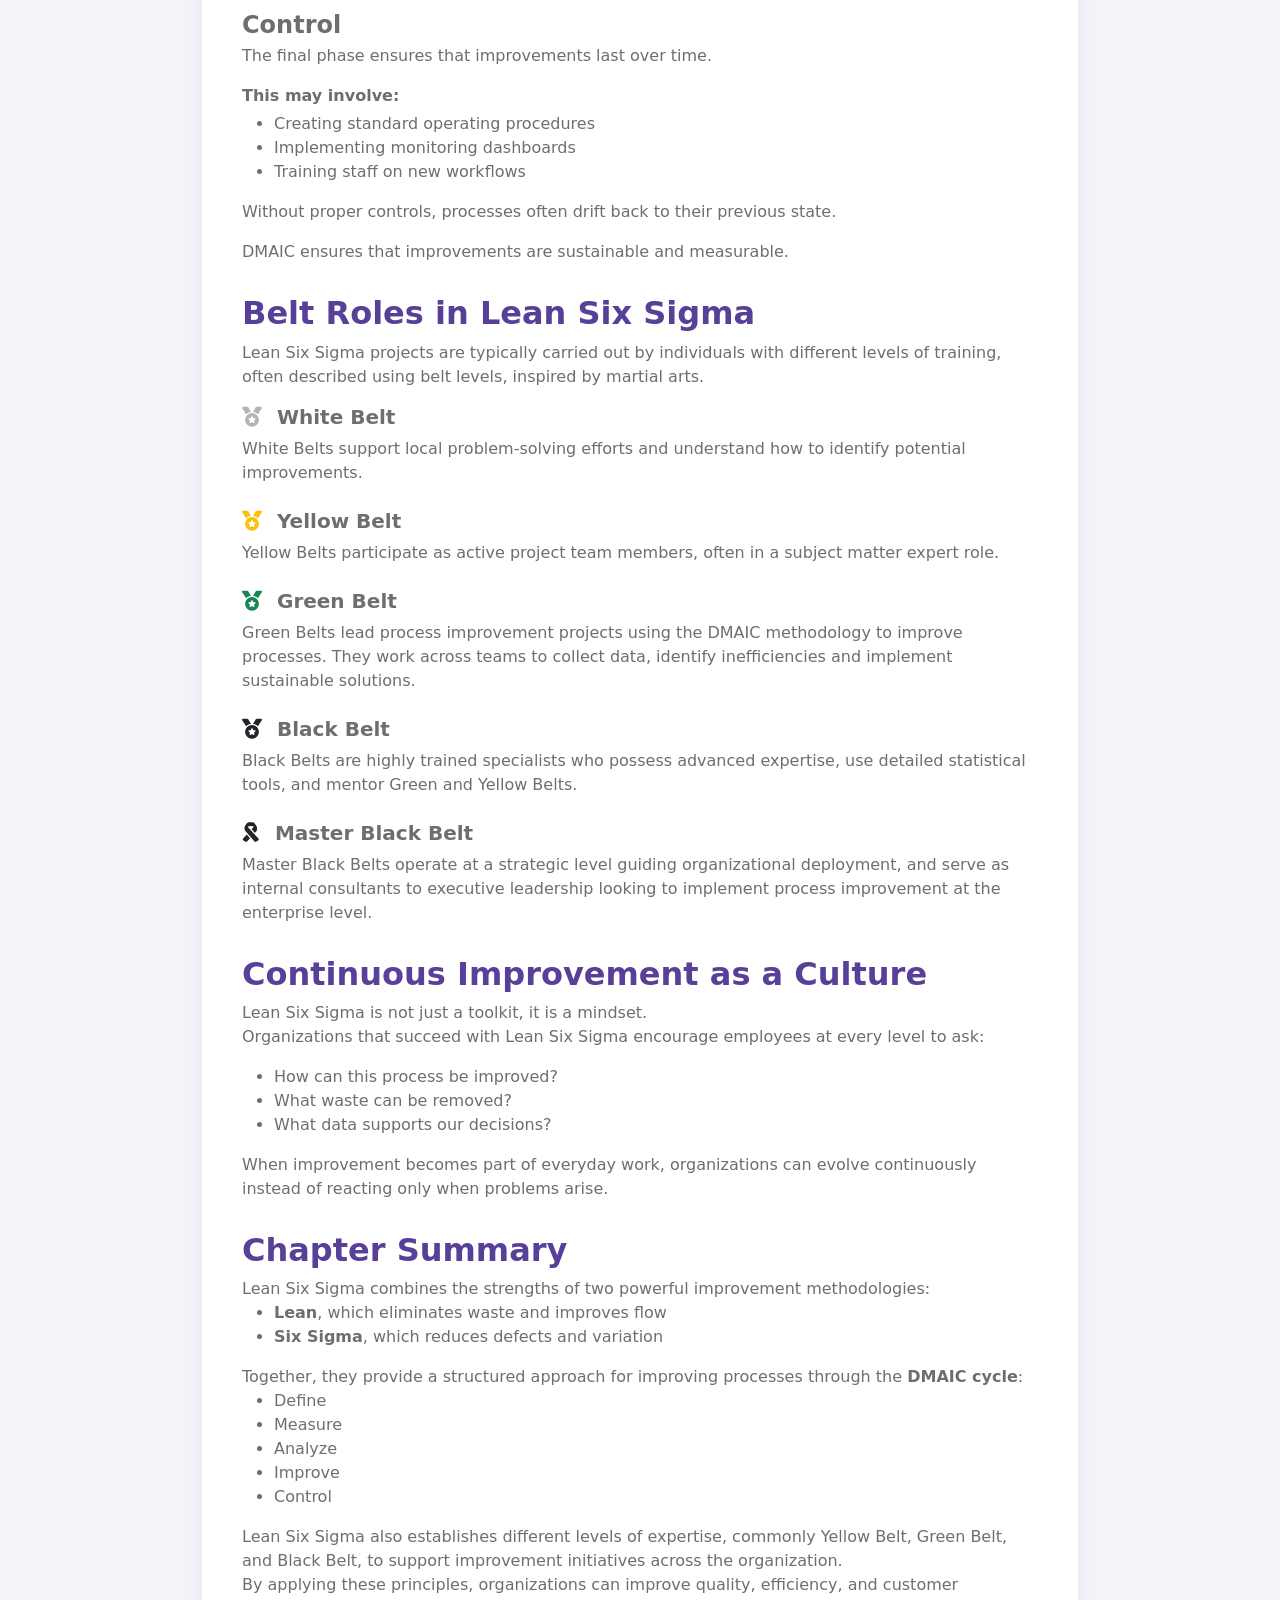
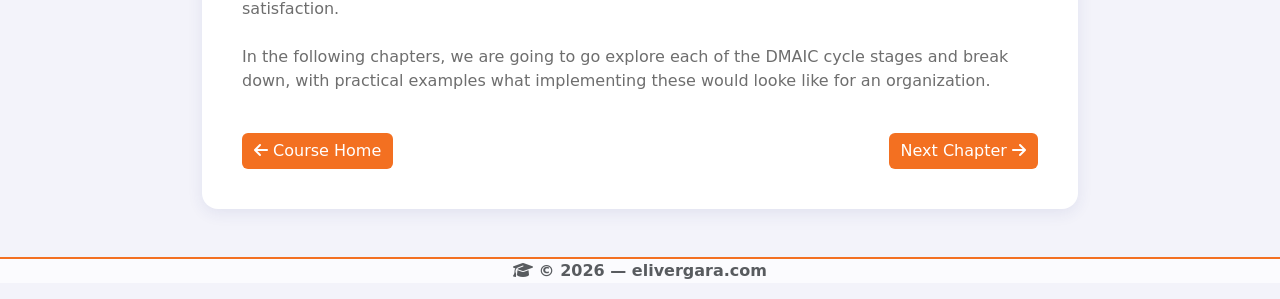
==== commit d39cc622: "Improved image sizes" ====
--- a/chapter_1.html
+++ b/chapter_1.html
@@ -239,7 +239,7 @@
           DMAIC provides a systematic roadmap for solving problems.
         </div>
     <div class="text-center my-4">
-      <img src="assets/images/DMAIC-Cycle.png" class="img-fluid w-50 rounded" alt="DMAIC Cycle Diagram: Define, Measure, Analyze, Improve, Control" style="max-width: 500px;">
+      <img src="assets/images/DMAIC-Cycle.png" class="img-fluid w-80 rounded" alt="DMAIC Cycle Diagram: Define, Measure, Analyze, Improve, Control" style="max-width: 650px;">
     </div>
 
         <div class="section-subgroup">
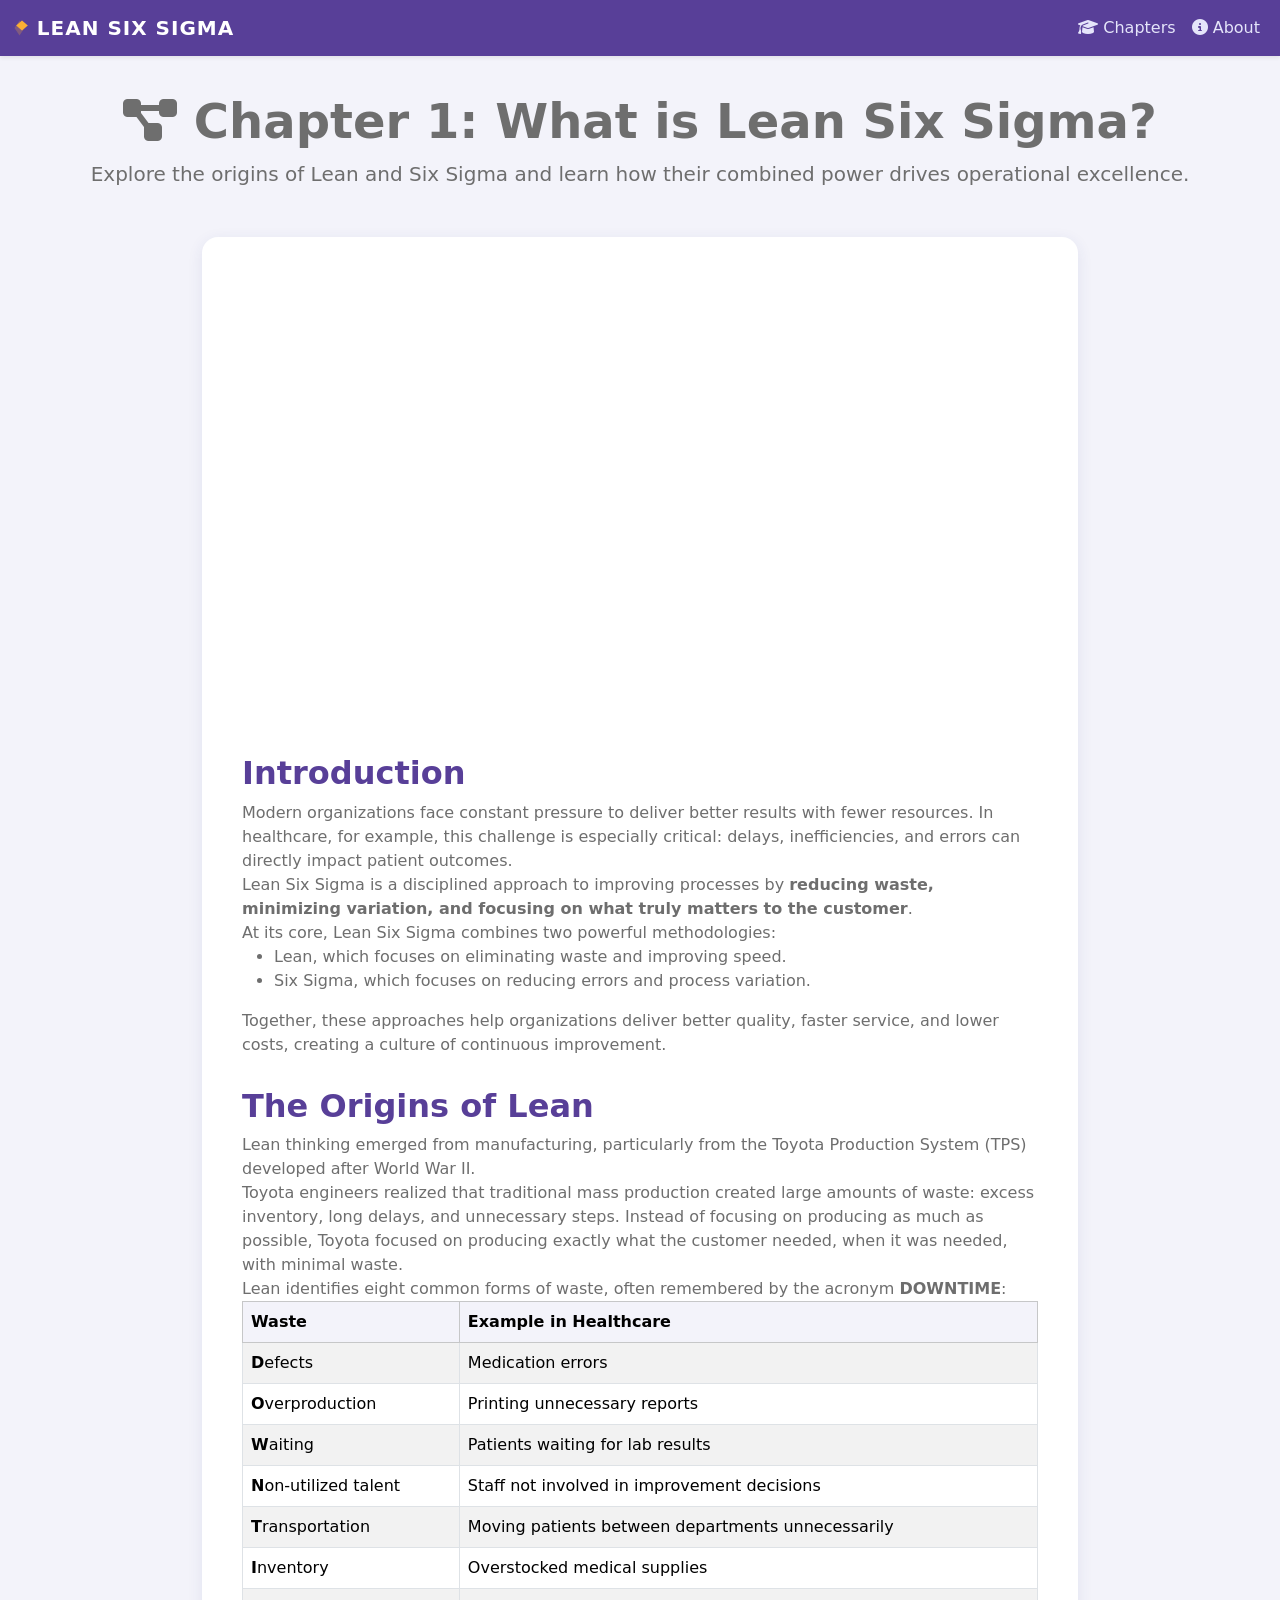
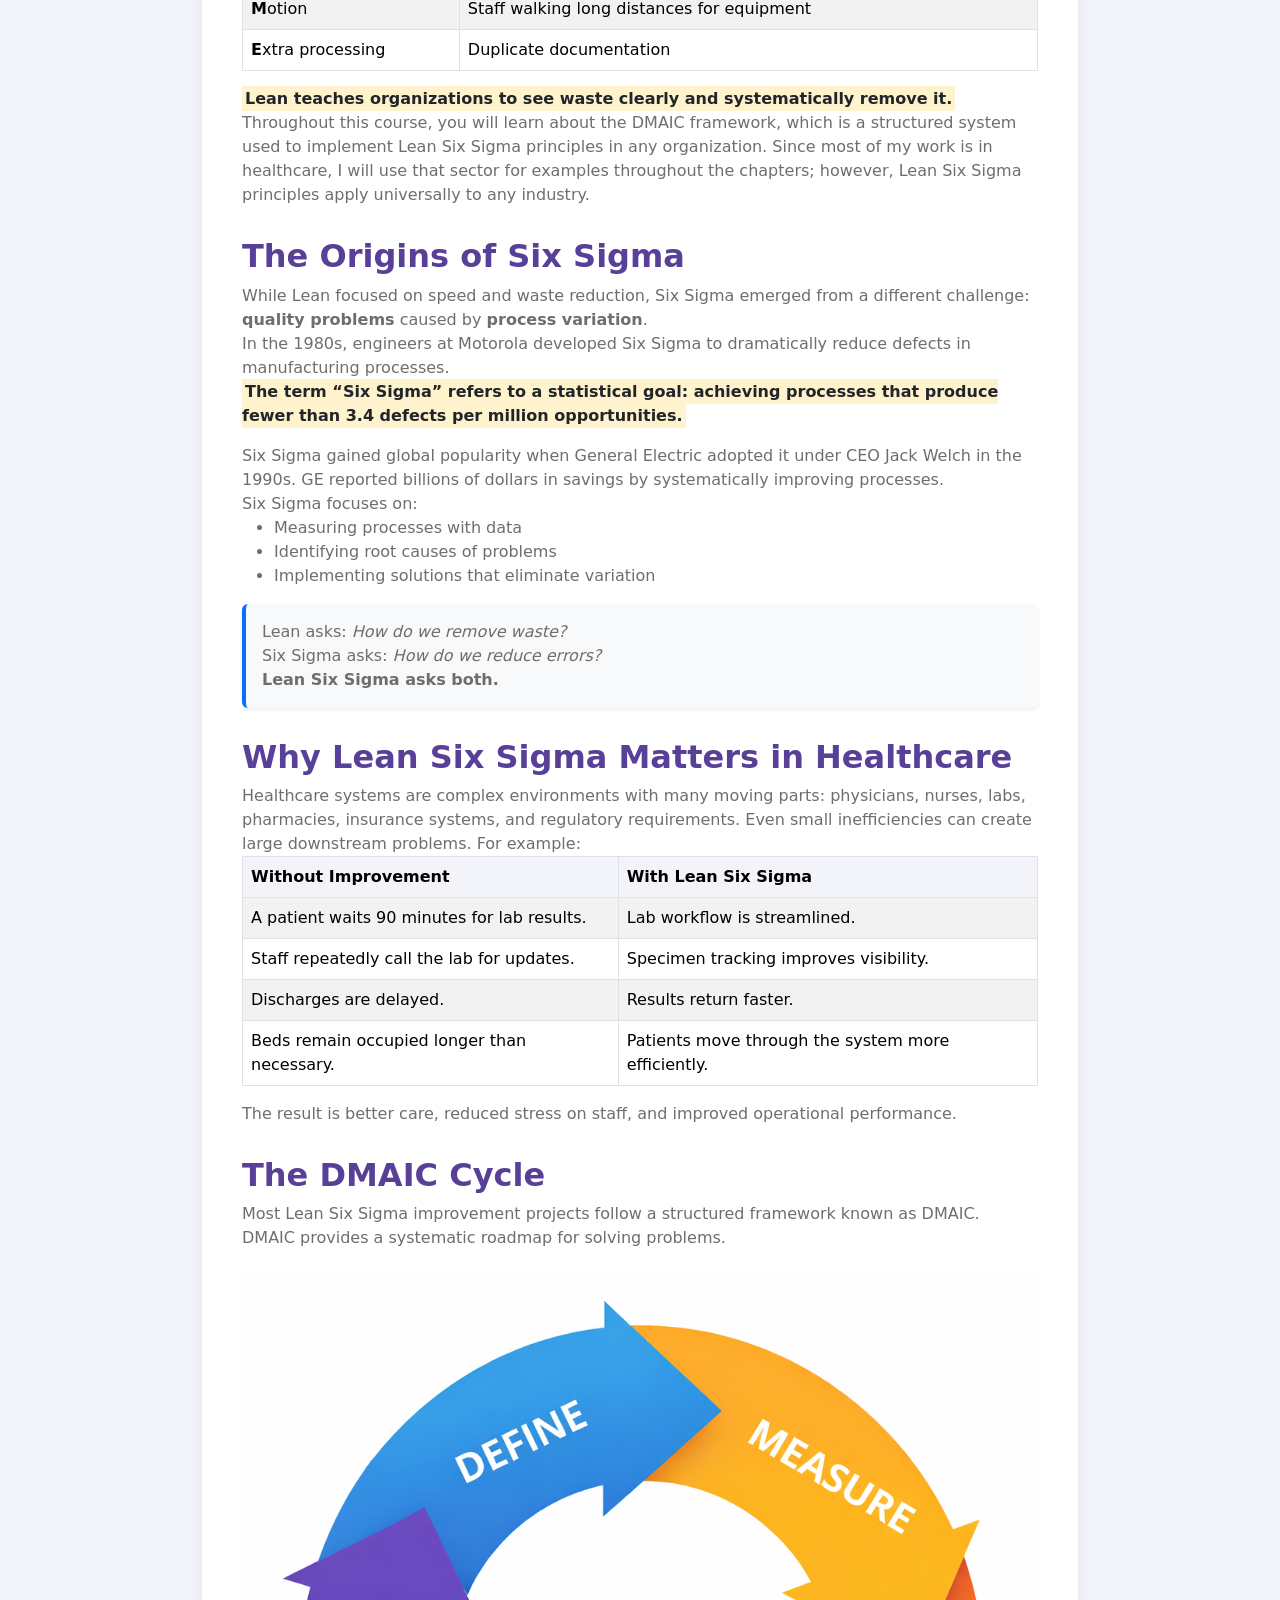
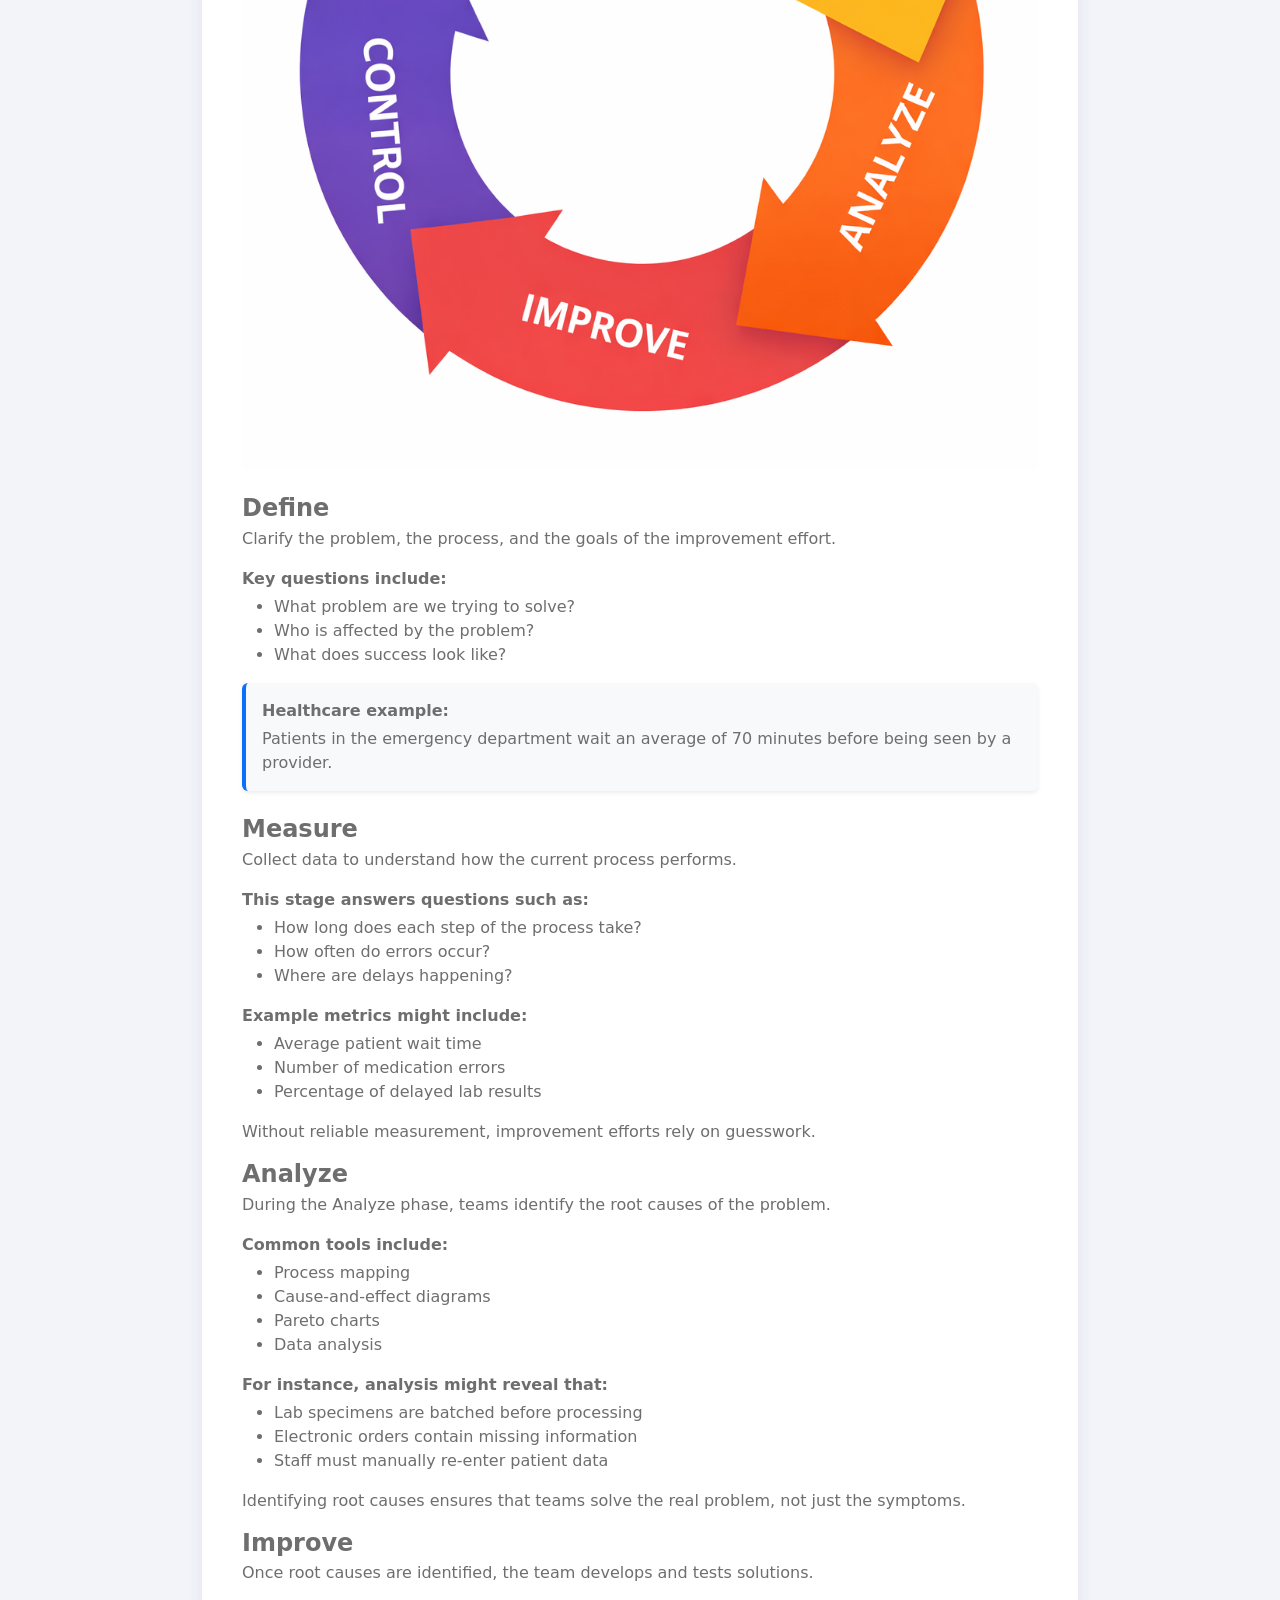
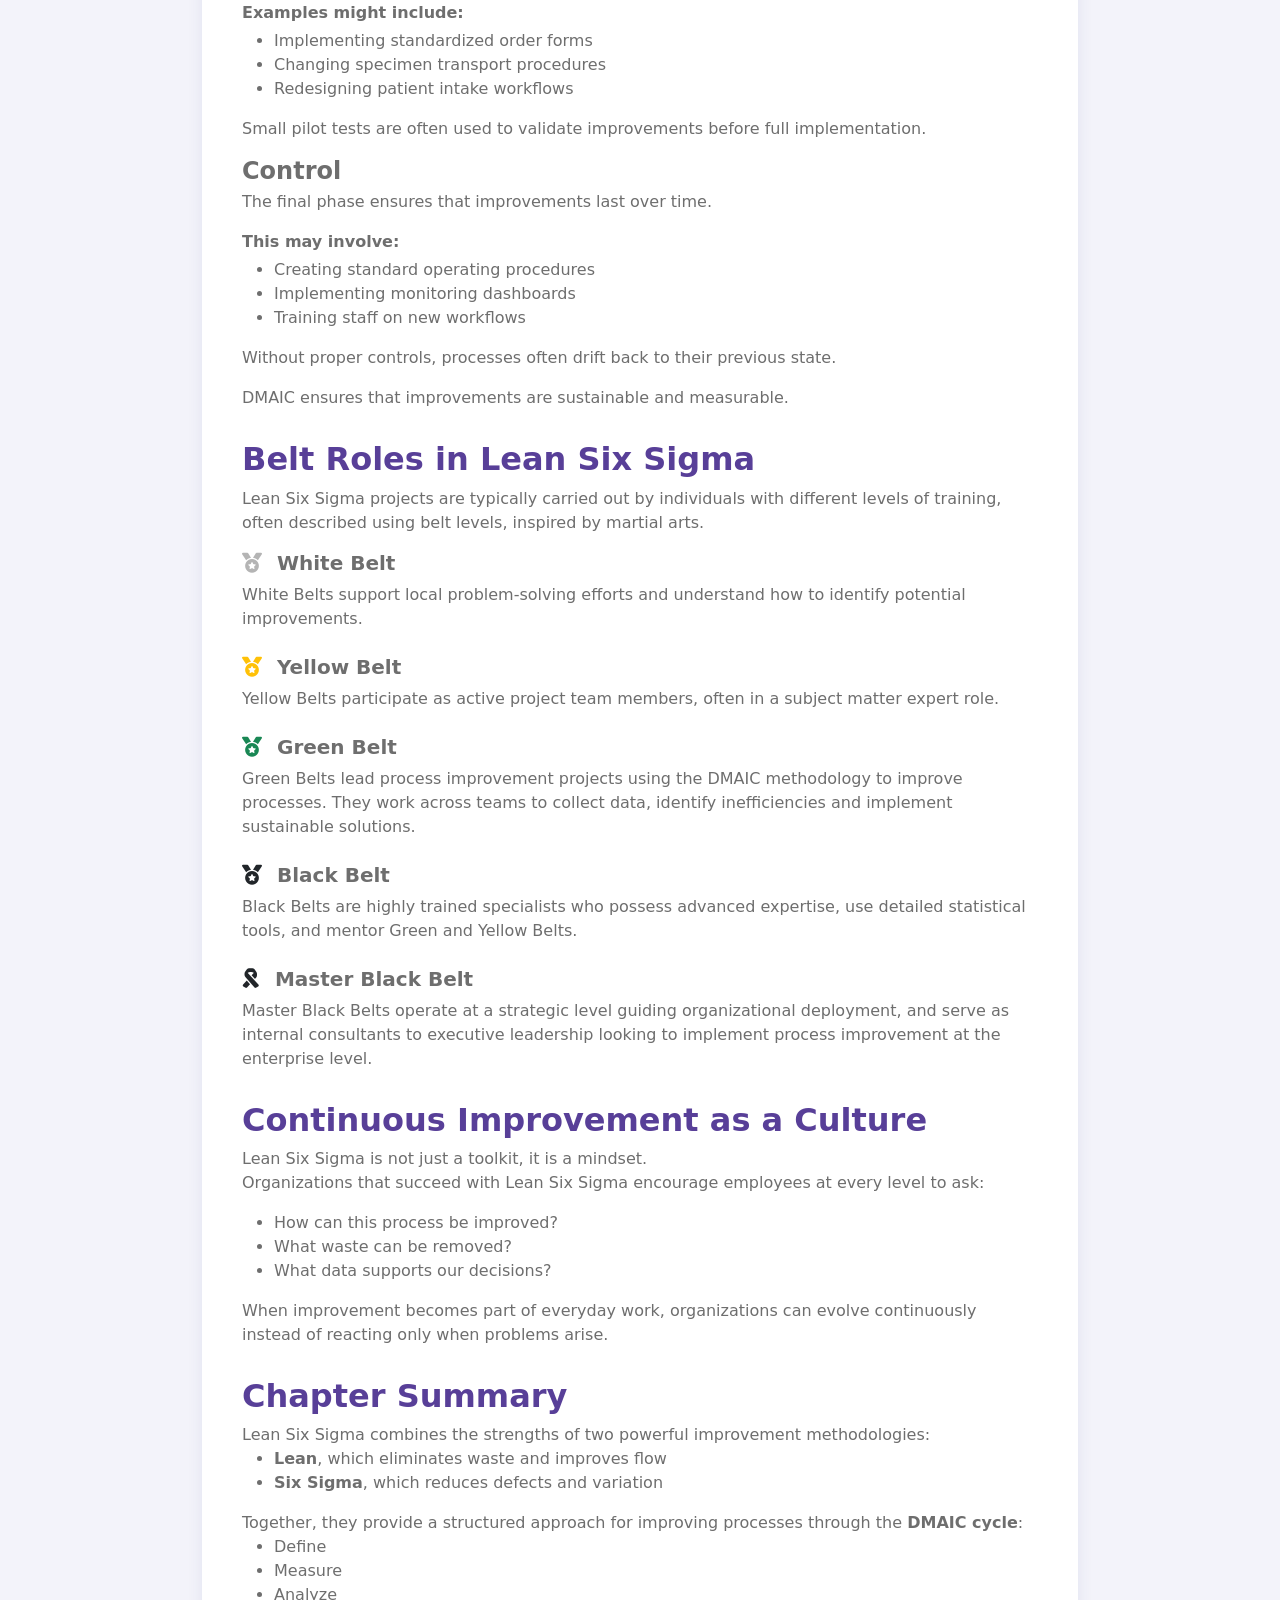
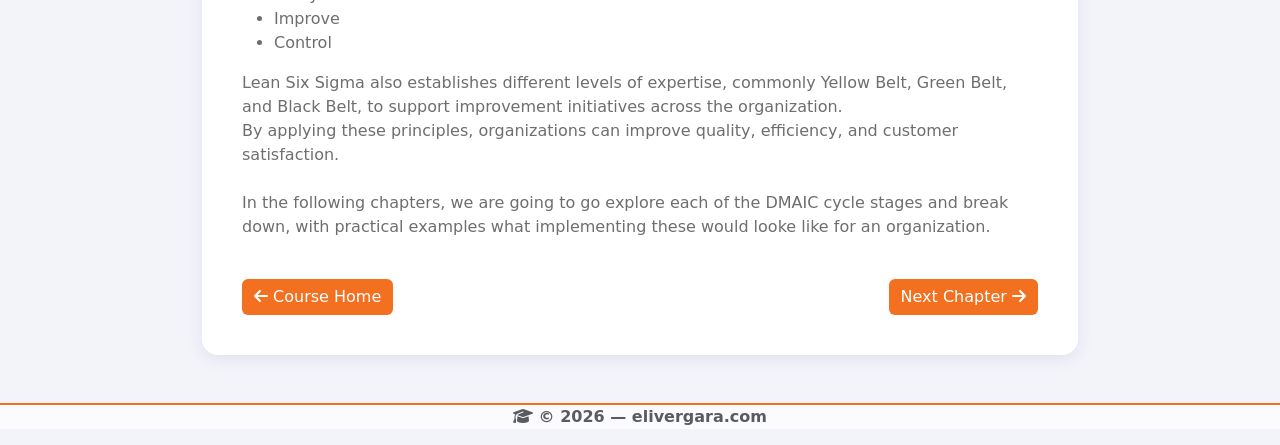
==== commit 7c80051e: "Adjusted images to be fluid with screen size" ====
--- a/chapter_1.html
+++ b/chapter_1.html
@@ -239,7 +239,7 @@
           DMAIC provides a systematic roadmap for solving problems.
         </div>
     <div class="text-center my-4">
-      <img src="assets/images/DMAIC-Cycle.png" class="img-fluid w-80 rounded" alt="DMAIC Cycle Diagram: Define, Measure, Analyze, Improve, Control" style="max-width: 650px;">
+      <img src="assets/images/DMAIC-Cycle.png" class="img-fluid w-90 rounded" alt="DMAIC Cycle Diagram: Define, Measure, Analyze, Improve, Control" >
     </div>
 
         <div class="section-subgroup">
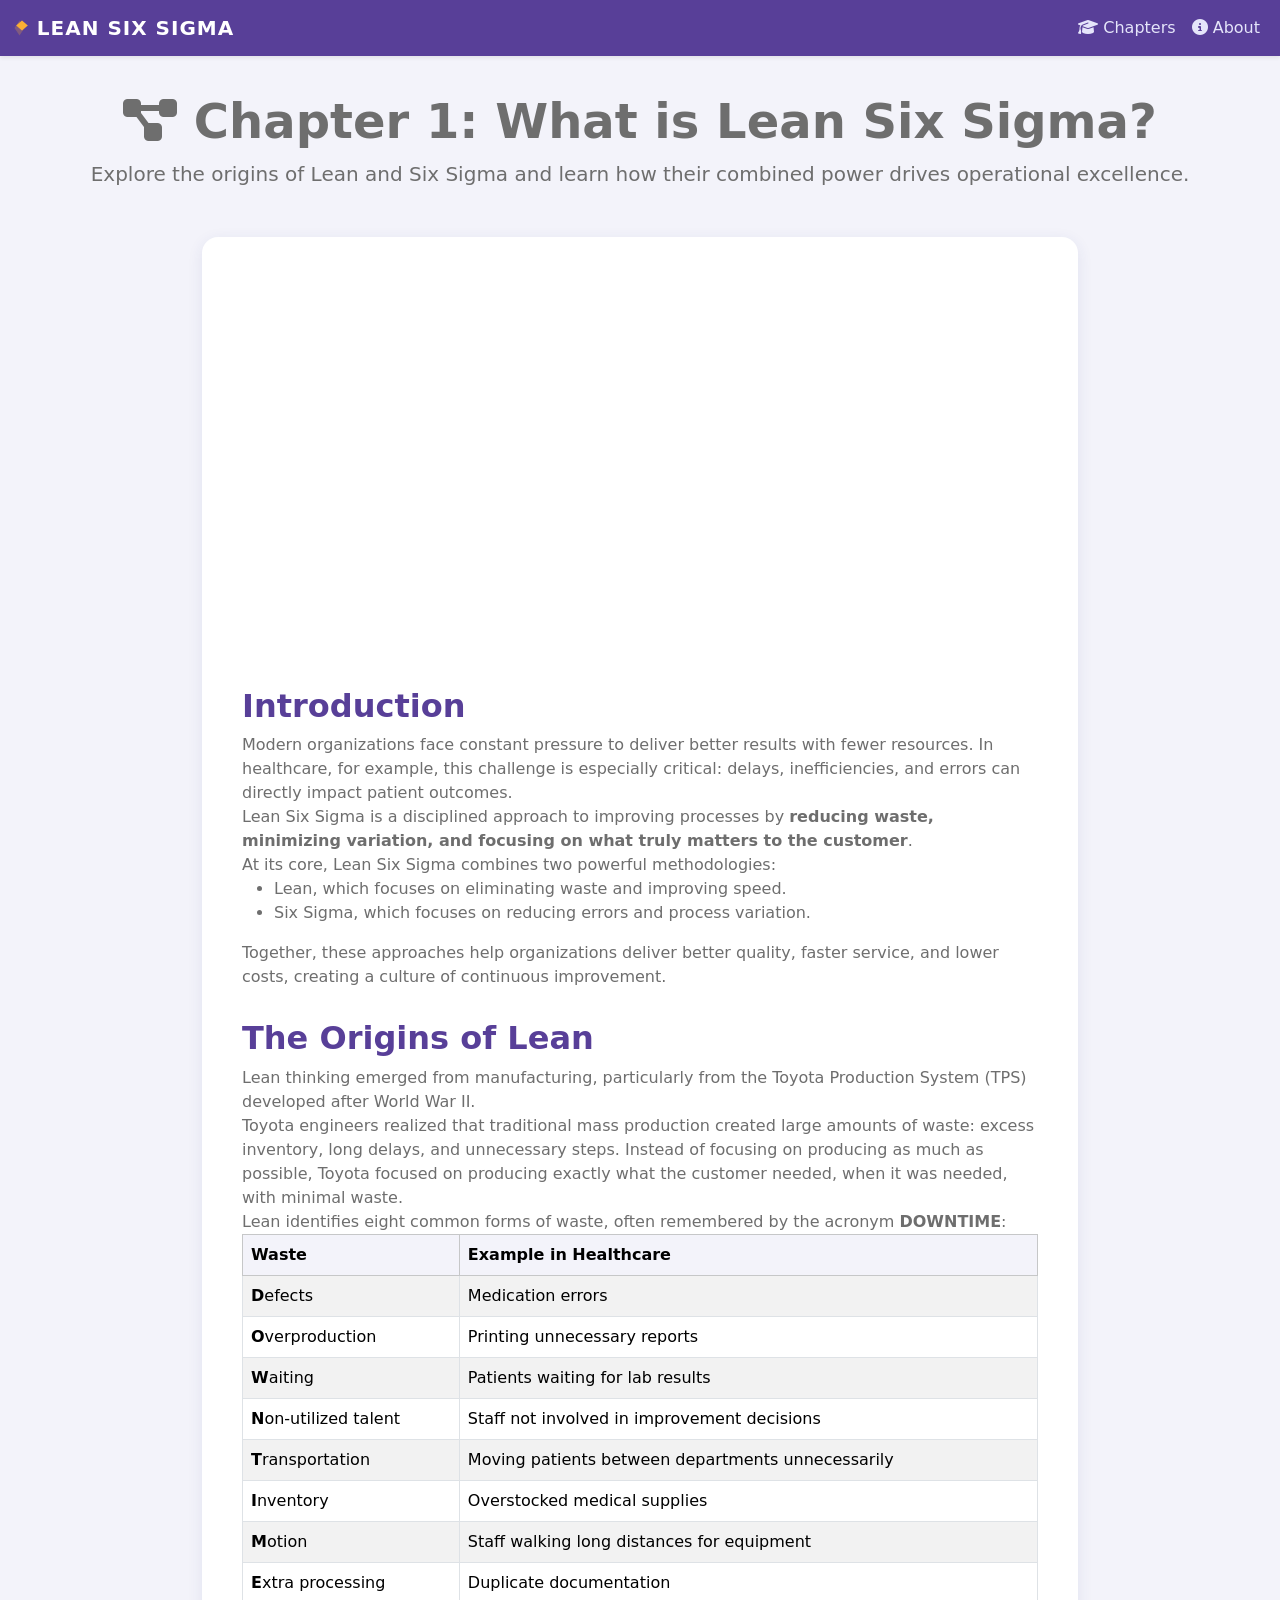
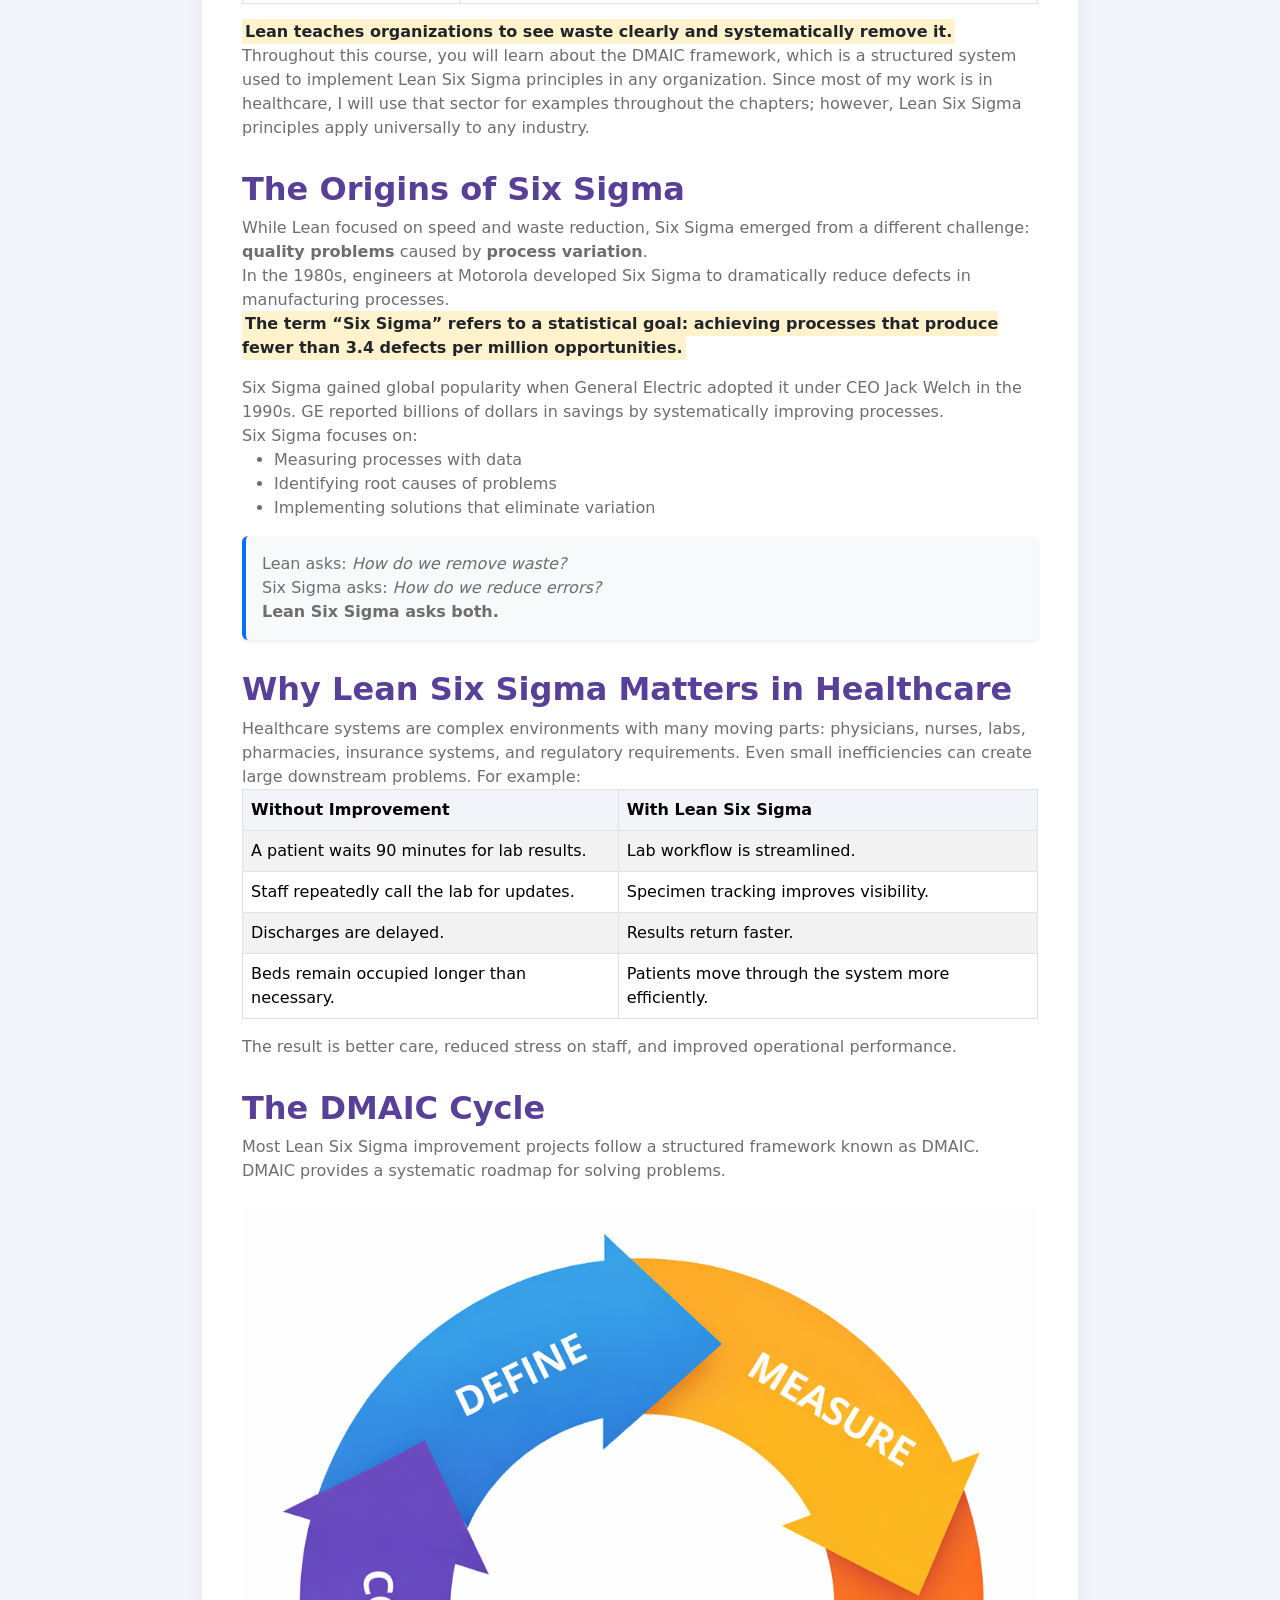
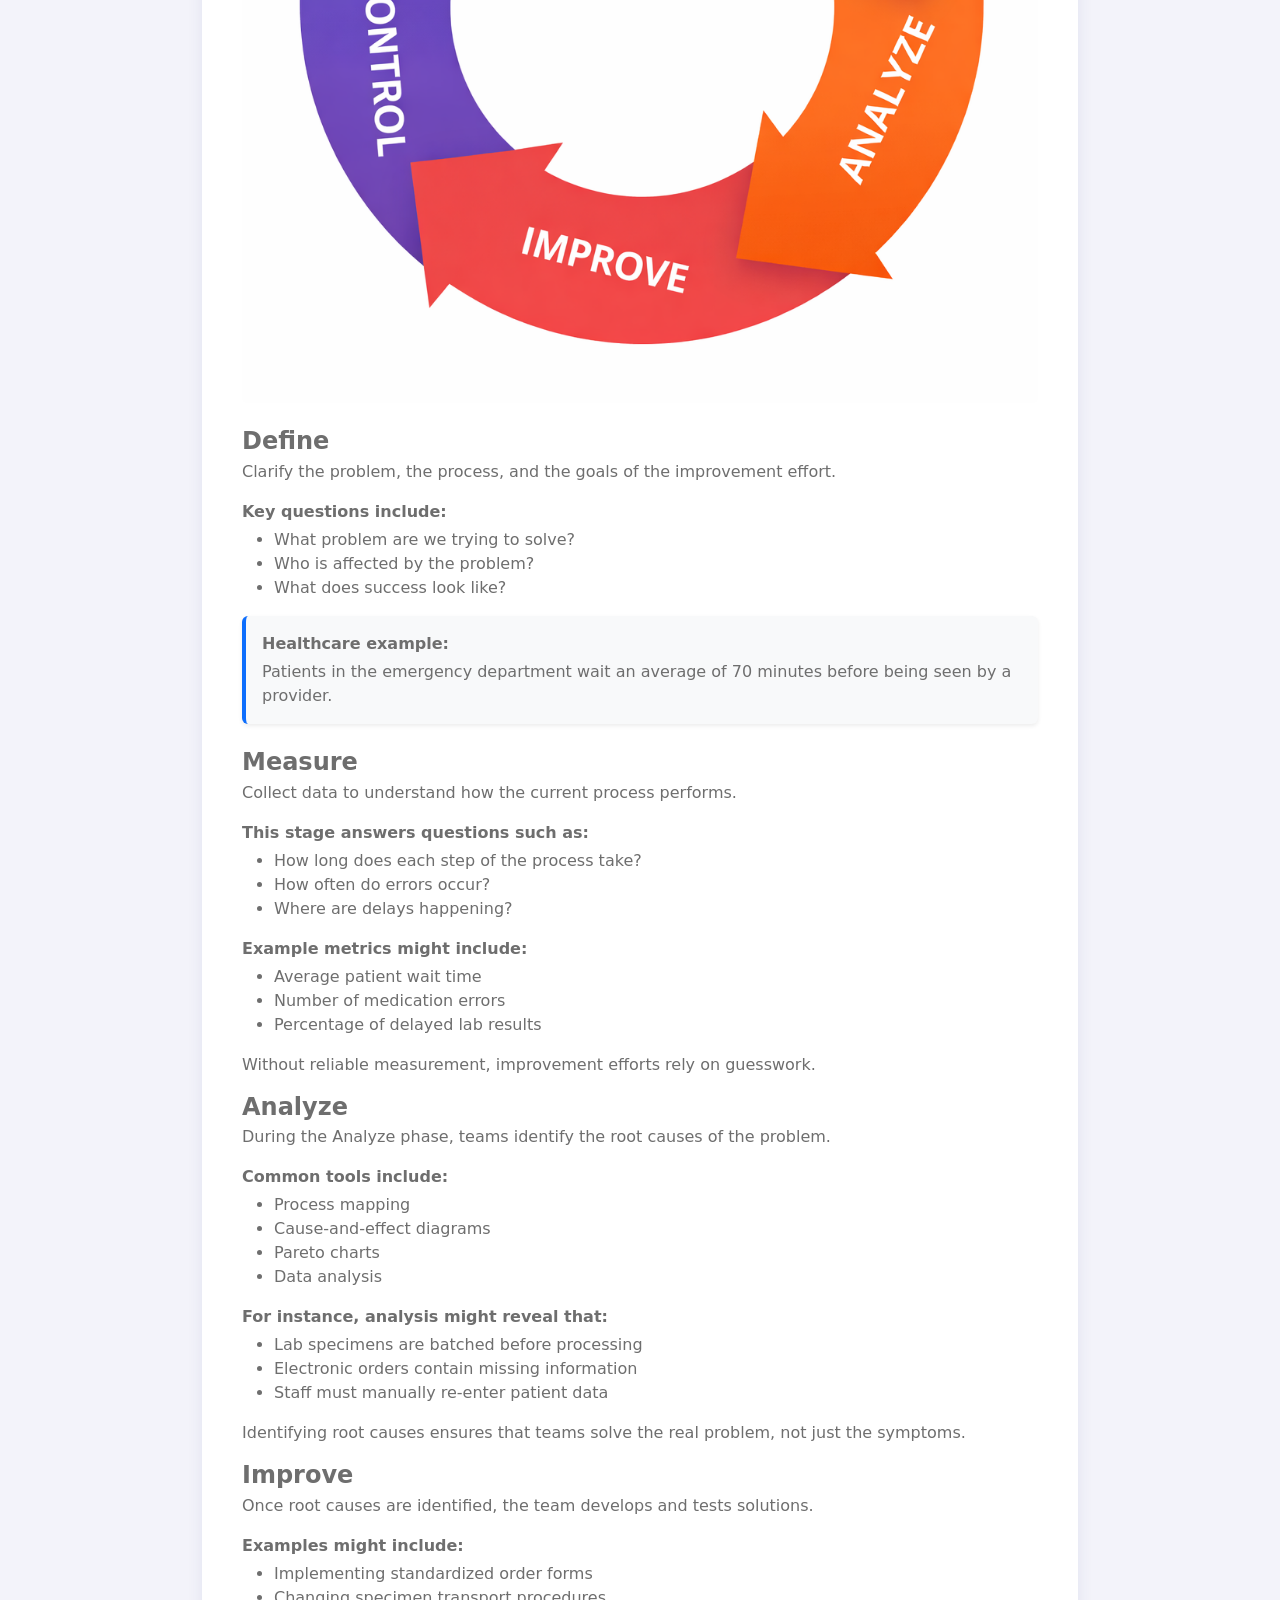
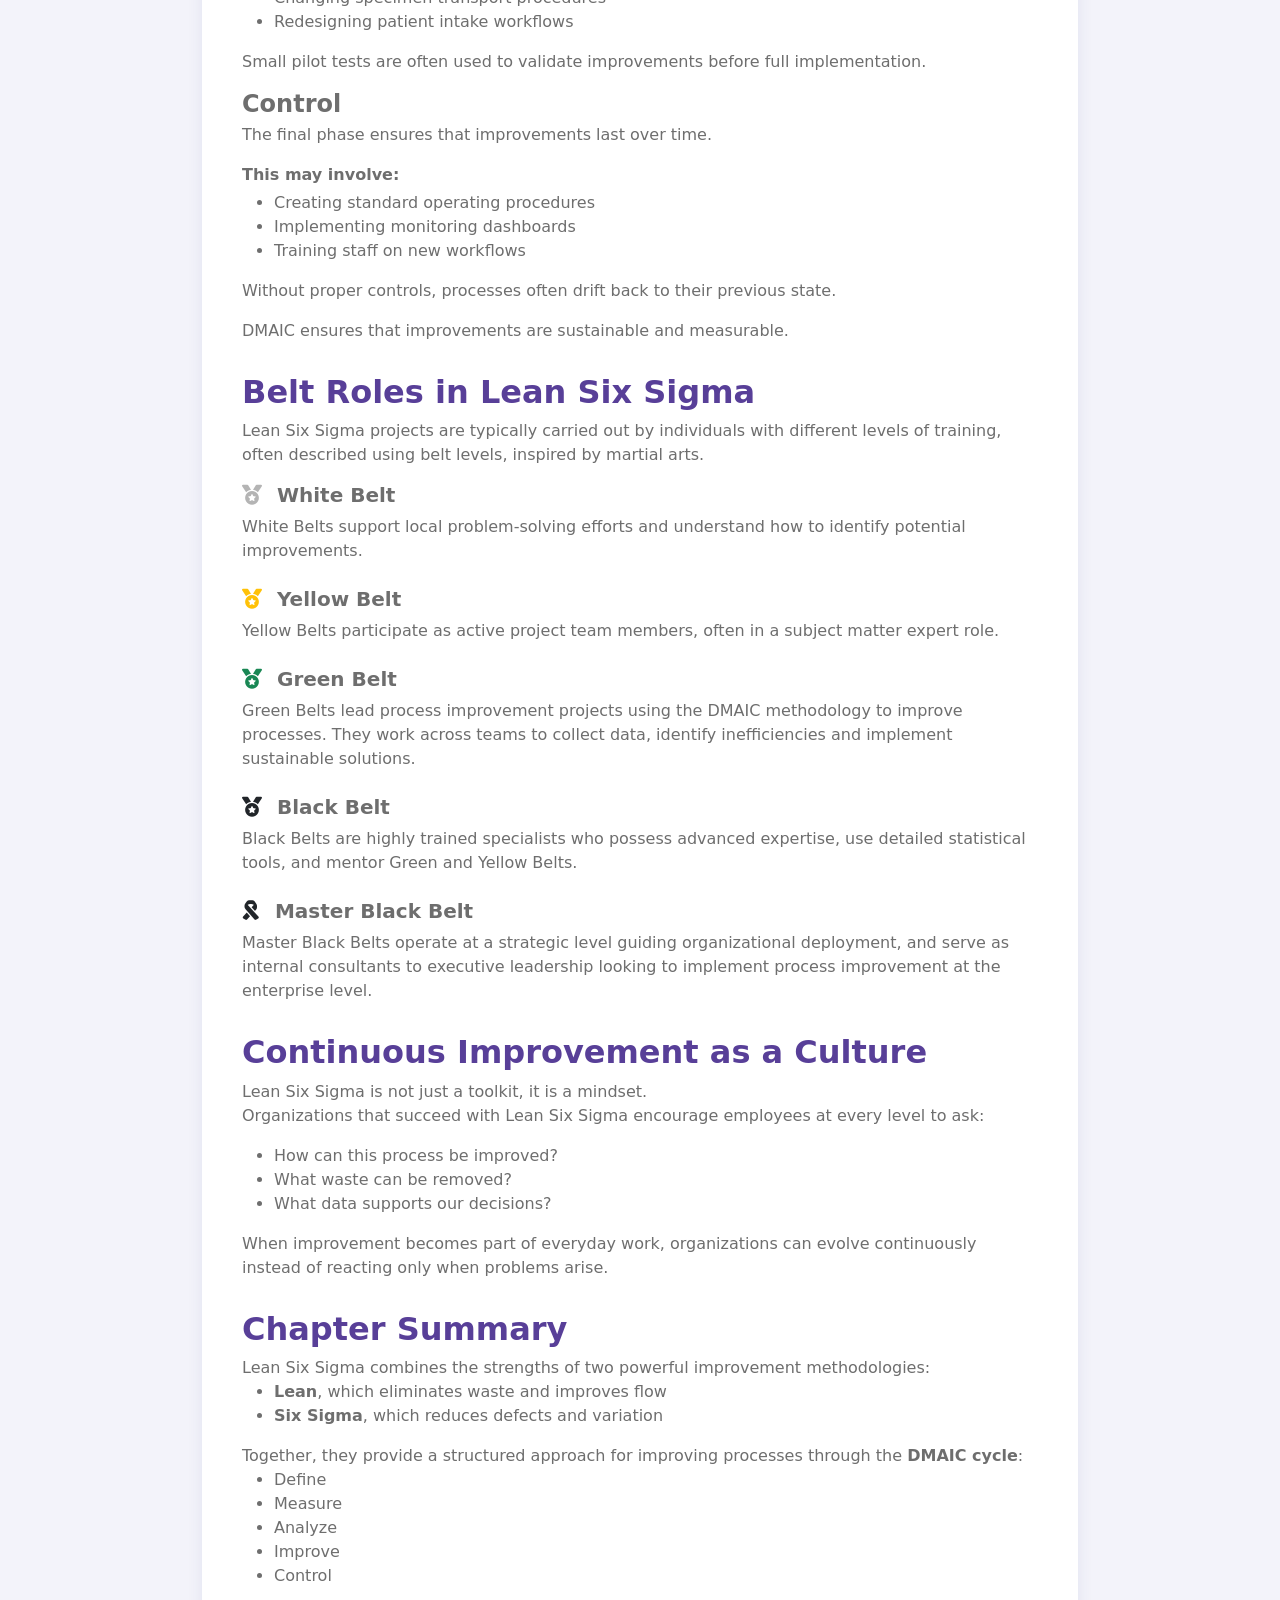
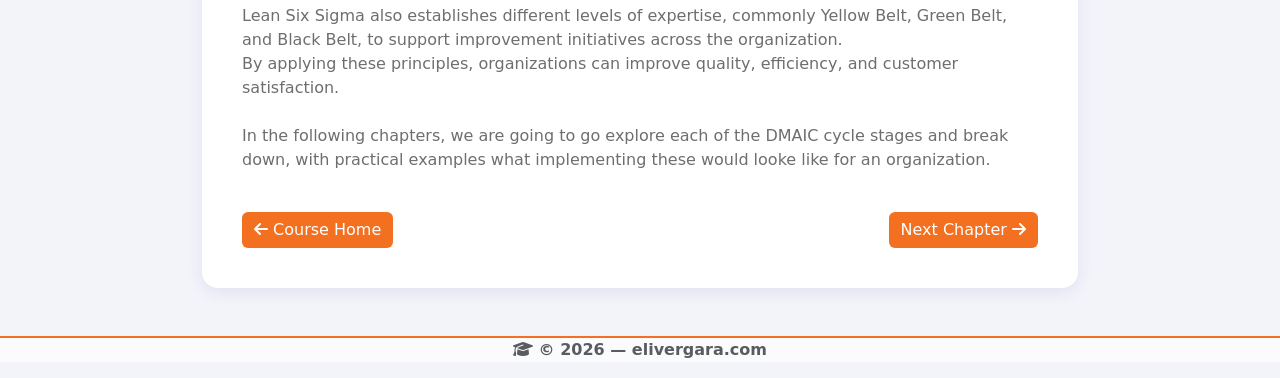
==== commit 80ce5b18: "fixes ratio" ====
--- a/chapter_1.html
+++ b/chapter_1.html
@@ -89,9 +89,10 @@
 
 <div class="container my-5" style="max-width:900px">
   <div class="chapter-content">
-    <div class="ratio ratio-16x9 mb-4">
-      <iframe src="https://www.youtube.com/embed/YOUR_VIDEO_ID" title="Lean Six Sigma Introduction" allowfullscreen></iframe>
-    </div>
+
+    
+    <div class="ratio mb-4" style="--bs-aspect-ratio: 47.8%;">
+<iframe width="560" height="315" src="https://www.youtube.com/embed/T1JPE0vfMUI?si=HtQCeDeeapN3X4Nb" title="YouTube video player" frameborder="0" allow="accelerometer; autoplay; clipboard-write; encrypted-media; gyroscope; picture-in-picture; web-share" referrerpolicy="strict-origin-when-cross-origin" allowfullscreen></iframe>    </div>
     <section class="chapter-section intro">
       <h2>Introduction</h2>
       <div class="section-body">
